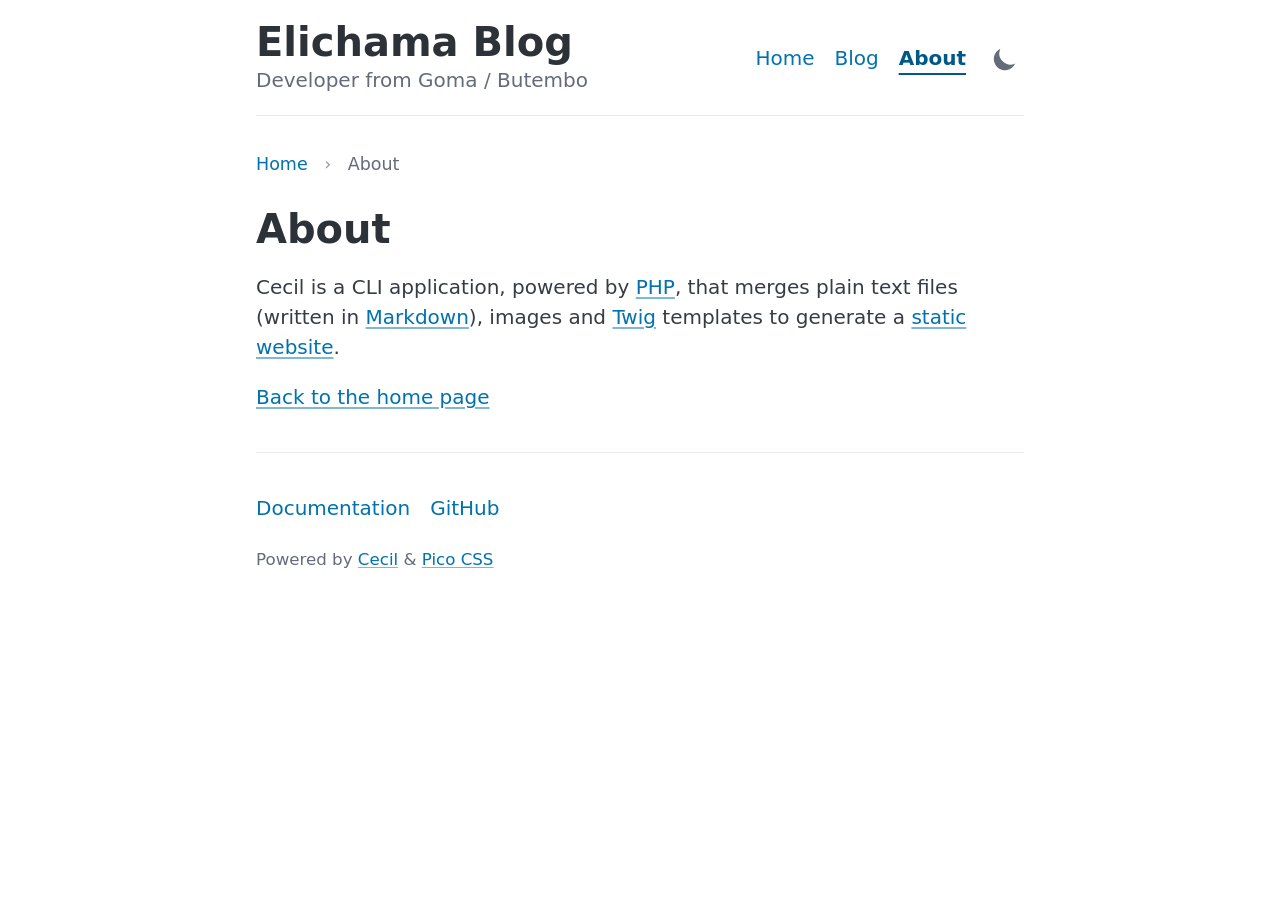
==== about/index.html @ 14f44dbf "deploy: 51344d93830a59a9cec32823c9e88d69711380ba" ====
<!DOCTYPE html>
<html lang="en">
  <head>
    <meta charset="utf-8">
    <meta name="viewport" content="width=device-width, initial-scale=1.0">
    <title>About &middot; Elichama Blog</title>
    <meta name="description" content="About this website and Cecil, the static site generator used to build it.">
    <meta name="author" content="Elichama">
    <meta name="robots" content="index,follow">
    <link rel="icon" sizes="228x228" href="/elichama-blog/thumbnails/228x/favicon.7ff4b89eec6dad139a7d2d6561543285.png" type="image/png">
    <link rel="icon" sizes="192x192" href="/elichama-blog/thumbnails/192x/favicon.7ff4b89eec6dad139a7d2d6561543285.png" type="image/png">
    <link rel="icon" sizes="128x128" href="/elichama-blog/thumbnails/128x/favicon.7ff4b89eec6dad139a7d2d6561543285.png" type="image/png">
    <link rel="icon" sizes="96x96" href="/elichama-blog/thumbnails/96x/favicon.7ff4b89eec6dad139a7d2d6561543285.png" type="image/png">
    <link rel="icon" sizes="76x76" href="/elichama-blog/thumbnails/76x/favicon.7ff4b89eec6dad139a7d2d6561543285.png" type="image/png">
    <link rel="icon" sizes="57x57" href="/elichama-blog/thumbnails/57x/favicon.7ff4b89eec6dad139a7d2d6561543285.png" type="image/png">
    <link rel="icon" sizes="32x32" href="/elichama-blog/thumbnails/32x/favicon.7ff4b89eec6dad139a7d2d6561543285.png" type="image/png">
    <link rel="shortcut icon" sizes="196x196" href="/elichama-blog/thumbnails/196x/favicon.7ff4b89eec6dad139a7d2d6561543285.png" type="image/png">
    <link rel="shortcut icon" sizes="128x128" href="/elichama-blog/thumbnails/128x/favicon.7ff4b89eec6dad139a7d2d6561543285.png" type="image/png">
    <link rel="apple-touch-icon" sizes="180x180" href="/elichama-blog/thumbnails/180x/favicon.7ff4b89eec6dad139a7d2d6561543285.png" type="image/png">
    <link rel="apple-touch-icon" sizes="152x152" href="/elichama-blog/thumbnails/152x/favicon.7ff4b89eec6dad139a7d2d6561543285.png" type="image/png">
    <link rel="apple-touch-icon" sizes="120x120" href="/elichama-blog/thumbnails/120x/favicon.7ff4b89eec6dad139a7d2d6561543285.png" type="image/png">
    <link rel="icon" href="/elichama-blog/favicon.ico">
    <link rel="icon" href="/elichama-blog/favicon.77ee8da3f7c525c2bef9c663e65358a5.ico" type="image/x-icon">
    <link rel="icon" href="/elichama-blog/favicon.77ee8da3f7c525c2bef9c663e65358a5.ico" type="image/vnd.microsoft.icon">
    <link rel="shortcut icon" href="/elichama-blog/favicon.77ee8da3f7c525c2bef9c663e65358a5.ico" type="image/x-icon">
    <link rel="canonical" type="text/html" title="About" href="https://elichama.github.io/elichama-blog/about/">
    <meta property="og:locale" content="en_US">
    <meta property="og:site_name" content="Elichama Blog">
    <meta property="og:title" content="About">
    <meta property="og:description" content="About this website and Cecil, the static site generator used to build it.">
    <meta property="og:url" content="https://elichama.github.io/elichama-blog/about/">
    <meta property="og:author" content="Elichama">
    <meta property="og:type" content="website">
    <meta name="twitter:title" content="About">
    <meta name="twitter:description" content="About this website and Cecil, the static site generator used to build it.">
    <meta name="color-scheme" content="light dark">
    <style>@charset "UTF-8";/*!
      * Pico CSS ✨ v2.1.1 (https://picocss.com)
      * Copyright 2019-2025 - Licensed under MIT
      */
 :root,:host{--pico-font-family-emoji:"Apple Color Emoji", "Segoe UI Emoji", "Segoe UI Symbol", "Noto Color Emoji";--pico-font-family-sans-serif:system-ui, "Segoe UI", Roboto, Oxygen, Ubuntu, Cantarell, Helvetica, Arial, "Helvetica Neue", sans-serif, var(--pico-font-family-emoji);--pico-font-family-monospace:ui-monospace, SFMono-Regular, "SF Mono", Menlo, Consolas, "Liberation Mono", monospace, var(--pico-font-family-emoji);--pico-font-family:var(--pico-font-family-sans-serif);--pico-line-height:1.5;--pico-font-weight:400;--pico-font-size:100%;--pico-text-underline-offset:0.1rem;--pico-border-radius:0.25rem;--pico-border-width:0.0625rem;--pico-outline-width:0.125rem;--pico-transition:0.2s ease-in-out;--pico-spacing:1rem;--pico-typography-spacing-vertical:1rem;--pico-block-spacing-vertical:var(--pico-spacing);--pico-block-spacing-horizontal:var(--pico-spacing);--pico-form-element-spacing-vertical:0.75rem;--pico-form-element-spacing-horizontal:1rem;--pico-group-box-shadow:0 0 0 rgba(0, 0, 0, 0);--pico-group-box-shadow-focus-with-button:0 0 0 var(--pico-outline-width) var(--pico-primary-focus);--pico-group-box-shadow-focus-with-input:0 0 0 0.0625rem var(--pico-form-element-border-color);--pico-modal-overlay-backdrop-filter:blur(0.375rem);--pico-nav-element-spacing-vertical:1rem;--pico-nav-element-spacing-horizontal:0.5rem;--pico-nav-link-spacing-vertical:0.5rem;--pico-nav-link-spacing-horizontal:0.5rem;--pico-nav-breadcrumb-divider:">";--pico-icon-checkbox:url("data:image/svg+xml,%3Csvg xmlns='http://www.w3.org/2000/svg' width='24' height='24' viewBox='0 0 24 24' fill='none' stroke='rgb(255, 255, 255)' stroke-width='4' stroke-linecap='round' stroke-linejoin='round'%3E%3Cpolyline points='20 6 9 17 4 12'%3E%3C/polyline%3E%3C/svg%3E");--pico-icon-minus:url("data:image/svg+xml,%3Csvg xmlns='http://www.w3.org/2000/svg' width='24' height='24' viewBox='0 0 24 24' fill='none' stroke='rgb(255, 255, 255)' stroke-width='4' stroke-linecap='round' stroke-linejoin='round'%3E%3Cline x1='5' y1='12' x2='19' y2='12'%3E%3C/line%3E%3C/svg%3E");--pico-icon-chevron:url("data:image/svg+xml,%3Csvg xmlns='http://www.w3.org/2000/svg' width='24' height='24' viewBox='0 0 24 24' fill='none' stroke='rgb(136, 145, 164)' stroke-width='2' stroke-linecap='round' stroke-linejoin='round'%3E%3Cpolyline points='6 9 12 15 18 9'%3E%3C/polyline%3E%3C/svg%3E");--pico-icon-date:url("data:image/svg+xml,%3Csvg xmlns='http://www.w3.org/2000/svg' width='24' height='24' viewBox='0 0 24 24' fill='none' stroke='rgb(136, 145, 164)' stroke-width='2' stroke-linecap='round' stroke-linejoin='round'%3E%3Crect x='3' y='4' width='18' height='18' rx='2' ry='2'%3E%3C/rect%3E%3Cline x1='16' y1='2' x2='16' y2='6'%3E%3C/line%3E%3Cline x1='8' y1='2' x2='8' y2='6'%3E%3C/line%3E%3Cline x1='3' y1='10' x2='21' y2='10'%3E%3C/line%3E%3C/svg%3E");--pico-icon-time:url("data:image/svg+xml,%3Csvg xmlns='http://www.w3.org/2000/svg' width='24' height='24' viewBox='0 0 24 24' fill='none' stroke='rgb(136, 145, 164)' stroke-width='2' stroke-linecap='round' stroke-linejoin='round'%3E%3Ccircle cx='12' cy='12' r='10'%3E%3C/circle%3E%3Cpolyline points='12 6 12 12 16 14'%3E%3C/polyline%3E%3C/svg%3E");--pico-icon-search:url("data:image/svg+xml,%3Csvg xmlns='http://www.w3.org/2000/svg' width='24' height='24' viewBox='0 0 24 24' fill='none' stroke='rgb(136, 145, 164)' stroke-width='1.5' stroke-linecap='round' stroke-linejoin='round'%3E%3Ccircle cx='11' cy='11' r='8'%3E%3C/circle%3E%3Cline x1='21' y1='21' x2='16.65' y2='16.65'%3E%3C/line%3E%3C/svg%3E");--pico-icon-close:url("data:image/svg+xml,%3Csvg xmlns='http://www.w3.org/2000/svg' width='24' height='24' viewBox='0 0 24 24' fill='none' stroke='rgb(136, 145, 164)' stroke-width='3' stroke-linecap='round' stroke-linejoin='round'%3E%3Cline x1='18' y1='6' x2='6' y2='18'%3E%3C/line%3E%3Cline x1='6' y1='6' x2='18' y2='18'%3E%3C/line%3E%3C/svg%3E");--pico-icon-loading:url("data:image/svg+xml,%3Csvg fill='none' height='24' width='24' viewBox='0 0 24 24' xmlns='http://www.w3.org/2000/svg' %3E%3Cstyle%3E g %7B animation: rotate 2s linear infinite;transform-origin:center center;%7D circle %7B stroke-dasharray:75,100;stroke-dashoffset:-5;animation:dash 1.5s ease-in-out infinite;stroke-linecap:round;%7D @keyframes rotate %7B 0%25 %7B transform:rotate(0deg);%7D 100%25 %7B transform:rotate(360deg);%7D %7D @keyframes dash %7B 0%25 %7B stroke-dasharray:1,100;stroke-dashoffset:0;%7D 50%25 %7B stroke-dasharray:44.5,100;stroke-dashoffset:-17.5;%7D 100%25 %7B stroke-dasharray:44.5,100;stroke-dashoffset:-62;%7D %7D %3C/style%3E%3Cg%3E%3Ccircle cx='12' cy='12' r='10' fill='none' stroke='rgb(136, 145, 164)' stroke-width='4' /%3E%3C/g%3E%3C/svg%3E");
      }
      @media (min-width: 576px) {
        :root,
        :host {
          --pico-font-size: 106.25%;
        }
      }
      @media (min-width: 768px) {
        :root,
        :host {
          --pico-font-size: 112.5%;
        }
      }
      @media (min-width: 1024px) {
        :root,
        :host {
          --pico-font-size: 118.75%;
        }
      }
      @media (min-width: 1280px) {
        :root,
        :host {
          --pico-font-size: 125%;
        }
      }
      @media (min-width: 1536px) {
        :root,
        :host {
          --pico-font-size: 131.25%;
        }
      }

      a {
        --pico-text-decoration: underline;
      }

      small {
        --pico-font-size: 0.875em;
      }

      h1,
      h2,
      h3,
      h4,
      h5,
      h6 {
        --pico-font-weight: 700;
      }

      h1 {
        --pico-font-size: 2rem;
        --pico-line-height: 1.125;
        --pico-typography-spacing-top: 3rem;
      }

      h2 {
        --pico-font-size: 1.75rem;
        --pico-line-height: 1.15;
        --pico-typography-spacing-top: 2.625rem;
      }

      h3 {
        --pico-font-size: 1.5rem;
        --pico-line-height: 1.175;
        --pico-typography-spacing-top: 2.25rem;
      }

      h4 {
        --pico-font-size: 1.25rem;
        --pico-line-height: 1.2;
        --pico-typography-spacing-top: 1.874rem;
      }

      h5 {
        --pico-font-size: 1.125rem;
        --pico-line-height: 1.225;
        --pico-typography-spacing-top: 1.6875rem;
      }

      h6 {
        --pico-font-size: 1rem;
        --pico-line-height: 1.25;
        --pico-typography-spacing-top: 1.5rem;
      }

      thead th,
      thead td,
      tfoot th,
      tfoot td {
        --pico-font-weight: 600;
        --pico-border-width: 0.1875rem;
      }

      pre,
      code,
      kbd,
      samp {
        --pico-font-family: var(--pico-font-family-monospace);
      }

      kbd {
        --pico-font-weight: bolder;
      }

      input:not([type=submit],
      [type=button],
      [type=reset],
      [type=checkbox],
      [type=radio],
      [type=file]),
      :where(select, textarea) {
        --pico-outline-width: 0.0625rem;
      }

      [type=search] {
        --pico-border-radius: 5rem;
      }

      [type=checkbox],
      [type=radio] {
        --pico-border-width: 0.125rem;
      }

      [type=checkbox][role=switch] {
        --pico-border-width: 0.1875rem;
      }

      [role=search] {
        --pico-border-radius: 5rem;
      }

      [role=search] button,
      [role=search] [type=submit],
      [role=search] [type=button],
      [role=search] [role=button],
      [role=group] button,
      [role=group] [type=submit],
      [role=group] [type=button],
      [role=group] [role=button] {
        --pico-form-element-spacing-horizontal: 2rem;
      }

      details summary[role=button]::after {
        filter: brightness(0) invert(1);
      }

      [aria-busy=true]:not(input, select, textarea):is(button, [type=submit], [type=button], [type=reset], [role=button])::before {
        filter: brightness(0) invert(1);
      }

      /**
      * Color schemes
      */
      [data-theme=light],
      :root:not([data-theme=dark]),
      :host(:not([data-theme=dark])) {
        color-scheme: light;
        --pico-background-color: #fff;
        --pico-color: #373c44;
        --pico-text-selection-color: rgba(2, 154, 232, 0.25);
        --pico-muted-color: #646b79;
        --pico-muted-border-color: rgb(231, 234, 239.5);
        --pico-primary: #0172ad;
        --pico-primary-background: #0172ad;
        --pico-primary-border: var(--pico-primary-background);
        --pico-primary-underline: rgba(1, 114, 173, 0.5);
        --pico-primary-hover: #015887;
        --pico-primary-hover-background: #02659a;
        --pico-primary-hover-border: var(--pico-primary-hover-background);
        --pico-primary-hover-underline: var(--pico-primary-hover);
        --pico-primary-focus: rgba(2, 154, 232, 0.5);
        --pico-primary-inverse: #fff;
        --pico-secondary: #5d6b89;
        --pico-secondary-background: #525f7a;
        --pico-secondary-border: var(--pico-secondary-background);
        --pico-secondary-underline: rgba(93, 107, 137, 0.5);
        --pico-secondary-hover: #48536b;
        --pico-secondary-hover-background: #48536b;
        --pico-secondary-hover-border: var(--pico-secondary-hover-background);
        --pico-secondary-hover-underline: var(--pico-secondary-hover);
        --pico-secondary-focus: rgba(93, 107, 137, 0.25);
        --pico-secondary-inverse: #fff;
        --pico-contrast: #181c25;
        --pico-contrast-background: #181c25;
        --pico-contrast-border: var(--pico-contrast-background);
        --pico-contrast-underline: rgba(24, 28, 37, 0.5);
        --pico-contrast-hover: #000;
        --pico-contrast-hover-background: #000;
        --pico-contrast-hover-border: var(--pico-contrast-hover-background);
        --pico-contrast-hover-underline: var(--pico-secondary-hover);
        --pico-contrast-focus: rgba(93, 107, 137, 0.25);
        --pico-contrast-inverse: #fff;
        --pico-box-shadow: 0.0145rem 0.029rem 0.174rem rgba(129, 145, 181, 0.01698), 0.0335rem 0.067rem 0.402rem rgba(129, 145, 181, 0.024), 0.0625rem 0.125rem 0.75rem rgba(129, 145, 181, 0.03), 0.1125rem 0.225rem 1.35rem rgba(129, 145, 181, 0.036), 0.2085rem 0.417rem 2.502rem rgba(129, 145, 181, 0.04302), 0.5rem 1rem 6rem rgba(129, 145, 181, 0.06), 0 0 0 0.0625rem rgba(129, 145, 181, 0.015);
        --pico-h1-color: #2d3138;
        --pico-h2-color: #373c44;
        --pico-h3-color: #424751;
        --pico-h4-color: #4d535e;
        --pico-h5-color: #5c6370;
        --pico-h6-color: #646b79;
        --pico-mark-background-color: rgb(252.5, 230.5, 191.5);
        --pico-mark-color: #0f1114;
        --pico-ins-color: rgb(28.5, 105.5, 84);
        --pico-del-color: rgb(136, 56.5, 53);
        --pico-blockquote-border-color: var(--pico-muted-border-color);
        --pico-blockquote-footer-color: var(--pico-muted-color);
        --pico-button-box-shadow: 0 0 0 rgba(0, 0, 0, 0);
        --pico-button-hover-box-shadow: 0 0 0 rgba(0, 0, 0, 0);
        --pico-table-border-color: var(--pico-muted-border-color);
        --pico-table-row-stripped-background-color: rgba(111, 120, 135, 0.0375);
        --pico-code-background-color: rgb(243, 244.5, 246.75);
        --pico-code-color: #646b79;
        --pico-code-kbd-background-color: var(--pico-color);
        --pico-code-kbd-color: var(--pico-background-color);
        --pico-form-element-background-color: rgb(251, 251.5, 252.25);
        --pico-form-element-selected-background-color: #dfe3eb;
        --pico-form-element-border-color: #cfd5e2;
        --pico-form-element-color: #23262c;
        --pico-form-element-placeholder-color: var(--pico-muted-color);
        --pico-form-element-active-background-color: #fff;
        --pico-form-element-active-border-color: var(--pico-primary-border);
        --pico-form-element-focus-color: var(--pico-primary-border);
        --pico-form-element-disabled-opacity: 0.5;
        --pico-form-element-invalid-border-color: rgb(183.5, 105.5, 106.5);
        --pico-form-element-invalid-active-border-color: rgb(200.25, 79.25, 72.25);
        --pico-form-element-invalid-focus-color: var(--pico-form-element-invalid-active-border-color);
        --pico-form-element-valid-border-color: rgb(76, 154.5, 137.5);
        --pico-form-element-valid-active-border-color: rgb(39, 152.75, 118.75);
        --pico-form-element-valid-focus-color: var(--pico-form-element-valid-active-border-color);
        --pico-switch-background-color: #bfc7d9;
        --pico-switch-checked-background-color: var(--pico-primary-background);
        --pico-switch-color: #fff;
        --pico-switch-thumb-box-shadow: 0 0 0 rgba(0, 0, 0, 0);
        --pico-range-border-color: #dfe3eb;
        --pico-range-active-border-color: #bfc7d9;
        --pico-range-thumb-border-color: var(--pico-background-color);
        --pico-range-thumb-color: var(--pico-secondary-background);
        --pico-range-thumb-active-color: var(--pico-primary-background);
        --pico-accordion-border-color: var(--pico-muted-border-color);
        --pico-accordion-active-summary-color: var(--pico-primary-hover);
        --pico-accordion-close-summary-color: var(--pico-color);
        --pico-accordion-open-summary-color: var(--pico-muted-color);
        --pico-card-background-color: var(--pico-background-color);
        --pico-card-border-color: var(--pico-muted-border-color);
        --pico-card-box-shadow: var(--pico-box-shadow);
        --pico-card-sectioning-background-color: rgb(251, 251.5, 252.25);
        --pico-loading-spinner-opacity: 0.5;
        --pico-modal-overlay-background-color: rgba(232, 234, 237, 0.75);
        --pico-progress-background-color: #dfe3eb;
        --pico-progress-color: var(--pico-primary-background);
        --pico-tooltip-background-color: var(--pico-contrast-background);
        --pico-tooltip-color: var(--pico-contrast-inverse);
        --pico-icon-valid: url("data:image/svg+xml,%3Csvg xmlns='http://www.w3.org/2000/svg' width='24' height='24' viewBox='0 0 24 24' fill='none' stroke='rgb(76, 154.5, 137.5)' stroke-width='2' stroke-linecap='round' stroke-linejoin='round'%3E%3Cpolyline points='20 6 9 17 4 12'%3E%3C/polyline%3E%3C/svg%3E");
        --pico-icon-invalid: url("data:image/svg+xml,%3Csvg xmlns='http://www.w3.org/2000/svg' width='24' height='24' viewBox='0 0 24 24' fill='none' stroke='rgb(200.25, 79.25, 72.25)' stroke-width='2' stroke-linecap='round' stroke-linejoin='round'%3E%3Ccircle cx='12' cy='12' r='10'%3E%3C/circle%3E%3Cline x1='12' y1='8' x2='12' y2='12'%3E%3C/line%3E%3Cline x1='12' y1='16' x2='12.01' y2='16'%3E%3C/line%3E%3C/svg%3E");
      }
      [data-theme=light] input:is([type=submit],
      [type=button],
      [type=reset],
      [type=checkbox],
      [type=radio],
      [type=file]),
      :root:not([data-theme=dark]) input:is([type=submit],
      [type=button],
      [type=reset],
      [type=checkbox],
      [type=radio],
      [type=file]),
      :host(:not([data-theme=dark])) input:is([type=submit],
      [type=button],
      [type=reset],
      [type=checkbox],
      [type=radio],
      [type=file]) {
        --pico-form-element-focus-color: var(--pico-primary-focus);
      }

      @media only screen and (prefers-color-scheme: dark) {
        :root:not([data-theme]),
        :host(:not([data-theme])) {
          color-scheme: dark;
          --pico-background-color: rgb(19, 22.5, 30.5);
          --pico-color: #c2c7d0;
          --pico-text-selection-color: rgba(1, 170, 255, 0.1875);
          --pico-muted-color: #7b8495;
          --pico-muted-border-color: #202632;
          --pico-primary: #01aaff;
          --pico-primary-background: #0172ad;
          --pico-primary-border: var(--pico-primary-background);
          --pico-primary-underline: rgba(1, 170, 255, 0.5);
          --pico-primary-hover: #79c0ff;
          --pico-primary-hover-background: #017fc0;
          --pico-primary-hover-border: var(--pico-primary-hover-background);
          --pico-primary-hover-underline: var(--pico-primary-hover);
          --pico-primary-focus: rgba(1, 170, 255, 0.375);
          --pico-primary-inverse: #fff;
          --pico-secondary: #969eaf;
          --pico-secondary-background: #525f7a;
          --pico-secondary-border: var(--pico-secondary-background);
          --pico-secondary-underline: rgba(150, 158, 175, 0.5);
          --pico-secondary-hover: #b3b9c5;
          --pico-secondary-hover-background: #5d6b89;
          --pico-secondary-hover-border: var(--pico-secondary-hover-background);
          --pico-secondary-hover-underline: var(--pico-secondary-hover);
          --pico-secondary-focus: rgba(144, 158, 190, 0.25);
          --pico-secondary-inverse: #fff;
          --pico-contrast: #dfe3eb;
          --pico-contrast-background: #eff1f4;
          --pico-contrast-border: var(--pico-contrast-background);
          --pico-contrast-underline: rgba(223, 227, 235, 0.5);
          --pico-contrast-hover: #fff;
          --pico-contrast-hover-background: #fff;
          --pico-contrast-hover-border: var(--pico-contrast-hover-background);
          --pico-contrast-hover-underline: var(--pico-contrast-hover);
          --pico-contrast-focus: rgba(207, 213, 226, 0.25);
          --pico-contrast-inverse: #000;
          --pico-box-shadow: 0.0145rem 0.029rem 0.174rem rgba(7, 8.5, 12, 0.01698), 0.0335rem 0.067rem 0.402rem rgba(7, 8.5, 12, 0.024), 0.0625rem 0.125rem 0.75rem rgba(7, 8.5, 12, 0.03), 0.1125rem 0.225rem 1.35rem rgba(7, 8.5, 12, 0.036), 0.2085rem 0.417rem 2.502rem rgba(7, 8.5, 12, 0.04302), 0.5rem 1rem 6rem rgba(7, 8.5, 12, 0.06), 0 0 0 0.0625rem rgba(7, 8.5, 12, 0.015);
          --pico-h1-color: #f0f1f3;
          --pico-h2-color: #e0e3e7;
          --pico-h3-color: #c2c7d0;
          --pico-h4-color: #b3b9c5;
          --pico-h5-color: #a4acba;
          --pico-h6-color: #8891a4;
          --pico-mark-background-color: #014063;
          --pico-mark-color: #fff;
          --pico-ins-color: #62af9a;
          --pico-del-color: rgb(205.5, 126, 123);
          --pico-blockquote-border-color: var(--pico-muted-border-color);
          --pico-blockquote-footer-color: var(--pico-muted-color);
          --pico-button-box-shadow: 0 0 0 rgba(0, 0, 0, 0);
          --pico-button-hover-box-shadow: 0 0 0 rgba(0, 0, 0, 0);
          --pico-table-border-color: var(--pico-muted-border-color);
          --pico-table-row-stripped-background-color: rgba(111, 120, 135, 0.0375);
          --pico-code-background-color: rgb(26, 30.5, 40.25);
          --pico-code-color: #8891a4;
          --pico-code-kbd-background-color: var(--pico-color);
          --pico-code-kbd-color: var(--pico-background-color);
          --pico-form-element-background-color: rgb(28, 33, 43.5);
          --pico-form-element-selected-background-color: #2a3140;
          --pico-form-element-border-color: #2a3140;
          --pico-form-element-color: #e0e3e7;
          --pico-form-element-placeholder-color: #8891a4;
          --pico-form-element-active-background-color: rgb(26, 30.5, 40.25);
          --pico-form-element-active-border-color: var(--pico-primary-border);
          --pico-form-element-focus-color: var(--pico-primary-border);
          --pico-form-element-disabled-opacity: 0.5;
          --pico-form-element-invalid-border-color: rgb(149.5, 74, 80);
          --pico-form-element-invalid-active-border-color: rgb(183.25, 63.5, 59);
          --pico-form-element-invalid-focus-color: var(--pico-form-element-invalid-active-border-color);
          --pico-form-element-valid-border-color: #2a7b6f;
          --pico-form-element-valid-active-border-color: rgb(22, 137, 105.5);
          --pico-form-element-valid-focus-color: var(--pico-form-element-valid-active-border-color);
          --pico-switch-background-color: #333c4e;
          --pico-switch-checked-background-color: var(--pico-primary-background);
          --pico-switch-color: #fff;
          --pico-switch-thumb-box-shadow: 0 0 0 rgba(0, 0, 0, 0);
          --pico-range-border-color: #202632;
          --pico-range-active-border-color: #2a3140;
          --pico-range-thumb-border-color: var(--pico-background-color);
          --pico-range-thumb-color: var(--pico-secondary-background);
          --pico-range-thumb-active-color: var(--pico-primary-background);
          --pico-accordion-border-color: var(--pico-muted-border-color);
          --pico-accordion-active-summary-color: var(--pico-primary-hover);
          --pico-accordion-close-summary-color: var(--pico-color);
          --pico-accordion-open-summary-color: var(--pico-muted-color);
          --pico-card-background-color: #181c25;
          --pico-card-border-color: var(--pico-card-background-color);
          --pico-card-box-shadow: var(--pico-box-shadow);
          --pico-card-sectioning-background-color: rgb(26, 30.5, 40.25);
          --pico-loading-spinner-opacity: 0.5;
          --pico-modal-overlay-background-color: rgba(7.5, 8.5, 10, 0.75);
          --pico-progress-background-color: #202632;
          --pico-progress-color: var(--pico-primary-background);
          --pico-tooltip-background-color: var(--pico-contrast-background);
          --pico-tooltip-color: var(--pico-contrast-inverse);
          --pico-icon-valid: url("data:image/svg+xml,%3Csvg xmlns='http://www.w3.org/2000/svg' width='24' height='24' viewBox='0 0 24 24' fill='none' stroke='rgb(42, 123, 111)' stroke-width='2' stroke-linecap='round' stroke-linejoin='round'%3E%3Cpolyline points='20 6 9 17 4 12'%3E%3C/polyline%3E%3C/svg%3E");
          --pico-icon-invalid: url("data:image/svg+xml,%3Csvg xmlns='http://www.w3.org/2000/svg' width='24' height='24' viewBox='0 0 24 24' fill='none' stroke='rgb(149.5, 74, 80)' stroke-width='2' stroke-linecap='round' stroke-linejoin='round'%3E%3Ccircle cx='12' cy='12' r='10'%3E%3C/circle%3E%3Cline x1='12' y1='8' x2='12' y2='12'%3E%3C/line%3E%3Cline x1='12' y1='16' x2='12.01' y2='16'%3E%3C/line%3E%3C/svg%3E");
        }
        :root:not([data-theme]) input:is([type=submit],
        [type=button],
        [type=reset],
        [type=checkbox],
        [type=radio],
        [type=file]),
        :host(:not([data-theme])) input:is([type=submit],
        [type=button],
        [type=reset],
        [type=checkbox],
        [type=radio],
        [type=file]) {
          --pico-form-element-focus-color: var(--pico-primary-focus);
        }
      }
      [data-theme=dark] {
        color-scheme: dark;
        --pico-background-color: rgb(19, 22.5, 30.5);
        --pico-color: #c2c7d0;
        --pico-text-selection-color: rgba(1, 170, 255, 0.1875);
        --pico-muted-color: #7b8495;
        --pico-muted-border-color: #202632;
        --pico-primary: #01aaff;
        --pico-primary-background: #0172ad;
        --pico-primary-border: var(--pico-primary-background);
        --pico-primary-underline: rgba(1, 170, 255, 0.5);
        --pico-primary-hover: #79c0ff;
        --pico-primary-hover-background: #017fc0;
        --pico-primary-hover-border: var(--pico-primary-hover-background);
        --pico-primary-hover-underline: var(--pico-primary-hover);
        --pico-primary-focus: rgba(1, 170, 255, 0.375);
        --pico-primary-inverse: #fff;
        --pico-secondary: #969eaf;
        --pico-secondary-background: #525f7a;
        --pico-secondary-border: var(--pico-secondary-background);
        --pico-secondary-underline: rgba(150, 158, 175, 0.5);
        --pico-secondary-hover: #b3b9c5;
        --pico-secondary-hover-background: #5d6b89;
        --pico-secondary-hover-border: var(--pico-secondary-hover-background);
        --pico-secondary-hover-underline: var(--pico-secondary-hover);
        --pico-secondary-focus: rgba(144, 158, 190, 0.25);
        --pico-secondary-inverse: #fff;
        --pico-contrast: #dfe3eb;
        --pico-contrast-background: #eff1f4;
        --pico-contrast-border: var(--pico-contrast-background);
        --pico-contrast-underline: rgba(223, 227, 235, 0.5);
        --pico-contrast-hover: #fff;
        --pico-contrast-hover-background: #fff;
        --pico-contrast-hover-border: var(--pico-contrast-hover-background);
        --pico-contrast-hover-underline: var(--pico-contrast-hover);
        --pico-contrast-focus: rgba(207, 213, 226, 0.25);
        --pico-contrast-inverse: #000;
        --pico-box-shadow: 0.0145rem 0.029rem 0.174rem rgba(7, 8.5, 12, 0.01698), 0.0335rem 0.067rem 0.402rem rgba(7, 8.5, 12, 0.024), 0.0625rem 0.125rem 0.75rem rgba(7, 8.5, 12, 0.03), 0.1125rem 0.225rem 1.35rem rgba(7, 8.5, 12, 0.036), 0.2085rem 0.417rem 2.502rem rgba(7, 8.5, 12, 0.04302), 0.5rem 1rem 6rem rgba(7, 8.5, 12, 0.06), 0 0 0 0.0625rem rgba(7, 8.5, 12, 0.015);
        --pico-h1-color: #f0f1f3;
        --pico-h2-color: #e0e3e7;
        --pico-h3-color: #c2c7d0;
        --pico-h4-color: #b3b9c5;
        --pico-h5-color: #a4acba;
        --pico-h6-color: #8891a4;
        --pico-mark-background-color: #014063;
        --pico-mark-color: #fff;
        --pico-ins-color: #62af9a;
        --pico-del-color: rgb(205.5, 126, 123);
        --pico-blockquote-border-color: var(--pico-muted-border-color);
        --pico-blockquote-footer-color: var(--pico-muted-color);
        --pico-button-box-shadow: 0 0 0 rgba(0, 0, 0, 0);
        --pico-button-hover-box-shadow: 0 0 0 rgba(0, 0, 0, 0);
        --pico-table-border-color: var(--pico-muted-border-color);
        --pico-table-row-stripped-background-color: rgba(111, 120, 135, 0.0375);
        --pico-code-background-color: rgb(26, 30.5, 40.25);
        --pico-code-color: #8891a4;
        --pico-code-kbd-background-color: var(--pico-color);
        --pico-code-kbd-color: var(--pico-background-color);
        --pico-form-element-background-color: rgb(28, 33, 43.5);
        --pico-form-element-selected-background-color: #2a3140;
        --pico-form-element-border-color: #2a3140;
        --pico-form-element-color: #e0e3e7;
        --pico-form-element-placeholder-color: #8891a4;
        --pico-form-element-active-background-color: rgb(26, 30.5, 40.25);
        --pico-form-element-active-border-color: var(--pico-primary-border);
        --pico-form-element-focus-color: var(--pico-primary-border);
        --pico-form-element-disabled-opacity: 0.5;
        --pico-form-element-invalid-border-color: rgb(149.5, 74, 80);
        --pico-form-element-invalid-active-border-color: rgb(183.25, 63.5, 59);
        --pico-form-element-invalid-focus-color: var(--pico-form-element-invalid-active-border-color);
        --pico-form-element-valid-border-color: #2a7b6f;
        --pico-form-element-valid-active-border-color: rgb(22, 137, 105.5);
        --pico-form-element-valid-focus-color: var(--pico-form-element-valid-active-border-color);
        --pico-switch-background-color: #333c4e;
        --pico-switch-checked-background-color: var(--pico-primary-background);
        --pico-switch-color: #fff;
        --pico-switch-thumb-box-shadow: 0 0 0 rgba(0, 0, 0, 0);
        --pico-range-border-color: #202632;
        --pico-range-active-border-color: #2a3140;
        --pico-range-thumb-border-color: var(--pico-background-color);
        --pico-range-thumb-color: var(--pico-secondary-background);
        --pico-range-thumb-active-color: var(--pico-primary-background);
        --pico-accordion-border-color: var(--pico-muted-border-color);
        --pico-accordion-active-summary-color: var(--pico-primary-hover);
        --pico-accordion-close-summary-color: var(--pico-color);
        --pico-accordion-open-summary-color: var(--pico-muted-color);
        --pico-card-background-color: #181c25;
        --pico-card-border-color: var(--pico-card-background-color);
        --pico-card-box-shadow: var(--pico-box-shadow);
        --pico-card-sectioning-background-color: rgb(26, 30.5, 40.25);
        --pico-loading-spinner-opacity: 0.5;
        --pico-modal-overlay-background-color: rgba(7.5, 8.5, 10, 0.75);
        --pico-progress-background-color: #202632;
        --pico-progress-color: var(--pico-primary-background);
        --pico-tooltip-background-color: var(--pico-contrast-background);
        --pico-tooltip-color: var(--pico-contrast-inverse);
        --pico-icon-valid: url("data:image/svg+xml,%3Csvg xmlns='http://www.w3.org/2000/svg' width='24' height='24' viewBox='0 0 24 24' fill='none' stroke='rgb(42, 123, 111)' stroke-width='2' stroke-linecap='round' stroke-linejoin='round'%3E%3Cpolyline points='20 6 9 17 4 12'%3E%3C/polyline%3E%3C/svg%3E");
        --pico-icon-invalid: url("data:image/svg+xml,%3Csvg xmlns='http://www.w3.org/2000/svg' width='24' height='24' viewBox='0 0 24 24' fill='none' stroke='rgb(149.5, 74, 80)' stroke-width='2' stroke-linecap='round' stroke-linejoin='round'%3E%3Ccircle cx='12' cy='12' r='10'%3E%3C/circle%3E%3Cline x1='12' y1='8' x2='12' y2='12'%3E%3C/line%3E%3Cline x1='12' y1='16' x2='12.01' y2='16'%3E%3C/line%3E%3C/svg%3E");
      }
      [data-theme=dark] input:is([type=submit],
      [type=button],
      [type=reset],
      [type=checkbox],
      [type=radio],
      [type=file]) {
        --pico-form-element-focus-color: var(--pico-primary-focus);
      }

      progress,
      [type=checkbox],
      [type=radio],
      [type=range] {
        accent-color: var(--pico-primary);
      }

      /**
      * Document
      * Content-box & Responsive typography
      */
      *,
      *::before,
      *::after {
        box-sizing: border-box;
        background-repeat: no-repeat;
      }

      ::before,
      ::after {
        text-decoration: inherit;
        vertical-align: inherit;
      }

      :where(:root),
      :where(:host) {
        -webkit-tap-highlight-color: transparent;
        -webkit-text-size-adjust: 100%;
        -moz-text-size-adjust: 100%;
        text-size-adjust: 100%;
        background-color: var(--pico-background-color);
        color: var(--pico-color);
        font-weight: var(--pico-font-weight);
        font-size: var(--pico-font-size);
        line-height: var(--pico-line-height);
        font-family: var(--pico-font-family);
        text-underline-offset: var(--pico-text-underline-offset);
        text-rendering: optimizeLegibility;
        overflow-wrap: break-word;
        -moz-tab-size: 4;
        -o-tab-size: 4;
        tab-size: 4;
      }

      /**
      * Landmarks
      */
      body {
        width: 100%;
        margin: 0;
      }

      main {
        display: block;
      }

      body > header,
      body > main,
      body > footer {
        width: 100%;
        margin-right: auto;
        margin-left: auto;
        padding: var(--pico-block-spacing-vertical) var(--pico-block-spacing-horizontal);
      }
      @media (min-width: 576px) {
        body > header,
        body > main,
        body > footer {
          max-width: 510px;
          padding-right: 0;
          padding-left: 0;
        }
      }
      @media (min-width: 768px) {
        body > header,
        body > main,
        body > footer {
          max-width: 700px;
        }
      }
      @media (min-width: 1024px) {
        body > header,
        body > main,
        body > footer {
          max-width: 950px;
        }
      }
      @media (min-width: 1280px) {
        body > header,
        body > main,
        body > footer {
          max-width: 1200px;
        }
      }
      @media (min-width: 1536px) {
        body > header,
        body > main,
        body > footer {
          max-width: 1450px;
        }
      }

      /**
      * Section
      */
      section {
        margin-bottom: var(--pico-block-spacing-vertical);
      }

      /**
      * Typography
      */
      b,
      strong {
        font-weight: bolder;
      }

      sub,
      sup {
        position: relative;
        font-size: 0.75em;
        line-height: 0;
        vertical-align: baseline;
      }

      sub {
        bottom: -0.25em;
      }

      sup {
        top: -0.5em;
      }

      address,
      blockquote,
      dl,
      ol,
      p,
      pre,
      table,
      ul {
        margin-top: 0;
        margin-bottom: var(--pico-typography-spacing-vertical);
        color: var(--pico-color);
        font-style: normal;
        font-weight: var(--pico-font-weight);
      }

      h1,
      h2,
      h3,
      h4,
      h5,
      h6 {
        margin-top: 0;
        margin-bottom: var(--pico-typography-spacing-vertical);
        color: var(--pico-color);
        font-weight: var(--pico-font-weight);
        font-size: var(--pico-font-size);
        line-height: var(--pico-line-height);
        font-family: var(--pico-font-family);
      }

      h1 {
        --pico-color: var(--pico-h1-color);
      }

      h2 {
        --pico-color: var(--pico-h2-color);
      }

      h3 {
        --pico-color: var(--pico-h3-color);
      }

      h4 {
        --pico-color: var(--pico-h4-color);
      }

      h5 {
        --pico-color: var(--pico-h5-color);
      }

      h6 {
        --pico-color: var(--pico-h6-color);
      }

      :where(article, address, blockquote, dl, figure, form, ol, p, pre, table, ul) ~ :is(h1, h2, h3, h4, h5, h6) {
        margin-top: var(--pico-typography-spacing-top);
      }

      p {
        margin-bottom: var(--pico-typography-spacing-vertical);
      }

      hgroup {
        margin-bottom: var(--pico-typography-spacing-vertical);
      }
      hgroup > * {
        margin-top: 0;
        margin-bottom: 0;
      }
      hgroup > *:not(:first-child):last-child {
        --pico-color: var(--pico-muted-color);
        --pico-font-weight: unset;
        font-size: 1rem;
      }

      :where(ol, ul) li {
        margin-bottom: calc(var(--pico-typography-spacing-vertical) * 0.25);
      }

      :where(dl, ol, ul) :where(dl, ol, ul) {
        margin: 0;
        margin-top: calc(var(--pico-typography-spacing-vertical) * 0.25);
      }

      ul li {
        list-style: square;
      }

      mark {
        padding: 0.125rem 0.25rem;
        background-color: var(--pico-mark-background-color);
        color: var(--pico-mark-color);
        vertical-align: baseline;
      }

      blockquote {
        display: block;
        margin: var(--pico-typography-spacing-vertical) 0;
        padding: var(--pico-spacing);
        border-right: none;
        border-left: 0.25rem solid var(--pico-blockquote-border-color);
        border-inline-start: 0.25rem solid var(--pico-blockquote-border-color);
        border-inline-end: none;
      }
      blockquote footer {
        margin-top: calc(var(--pico-typography-spacing-vertical) * 0.5);
        color: var(--pico-blockquote-footer-color);
      }

      abbr[title] {
        border-bottom: 1px dotted;
        text-decoration: none;
        cursor: help;
      }

      ins {
        color: var(--pico-ins-color);
        text-decoration: none;
      }

      del {
        color: var(--pico-del-color);
      }

      ::-moz-selection {
        background-color: var(--pico-text-selection-color);
      }

      ::selection {
        background-color: var(--pico-text-selection-color);
      }

      /**
      * Link
      */
      :where(a:not([role=button])),
      [role=link] {
        --pico-color: var(--pico-primary);
        --pico-background-color: transparent;
        --pico-underline: var(--pico-primary-underline);
        outline: none;
        background-color: var(--pico-background-color);
        color: var(--pico-color);
        -webkit-text-decoration: var(--pico-text-decoration);
        text-decoration: var(--pico-text-decoration);
        text-decoration-color: var(--pico-underline);
        text-underline-offset: 0.125em;
        transition: background-color var(--pico-transition), color var(--pico-transition), box-shadow var(--pico-transition), -webkit-text-decoration var(--pico-transition);
        transition: background-color var(--pico-transition), color var(--pico-transition), text-decoration var(--pico-transition), box-shadow var(--pico-transition);
        transition: background-color var(--pico-transition), color var(--pico-transition), text-decoration var(--pico-transition), box-shadow var(--pico-transition), -webkit-text-decoration var(--pico-transition);
      }
      :where(a:not([role=button])):is([aria-current]:not([aria-current=false]), :hover, :active, :focus),
      [role=link]:is([aria-current]:not([aria-current=false]), :hover, :active, :focus) {
        --pico-color: var(--pico-primary-hover);
        --pico-underline: var(--pico-primary-hover-underline);
        --pico-text-decoration: underline;
      }
      :where(a:not([role=button])):focus-visible,
      [role=link]:focus-visible {
        box-shadow: 0 0 0 var(--pico-outline-width) var(--pico-primary-focus);
      }

      a[role=button] {
        display: inline-block;
      }

      /**
      * Button
      */
      button {
        margin: 0;
        overflow: visible;
        font-family: inherit;
        text-transform: none;
      }

      button,
      [type=submit],
      [type=reset],
      [type=button] {
        -webkit-appearance: button;
      }

      button,
      [type=submit],
      [type=reset],
      [type=button],
      [type=file]::file-selector-button,
      [role=button] {
        --pico-background-color: var(--pico-primary-background);
        --pico-border-color: var(--pico-primary-border);
        --pico-color: var(--pico-primary-inverse);
        --pico-box-shadow: var(--pico-button-box-shadow, 0 0 0 rgba(0, 0, 0, 0));
        padding: var(--pico-form-element-spacing-vertical) var(--pico-form-element-spacing-horizontal);
        border: var(--pico-border-width) solid var(--pico-border-color);
        border-radius: var(--pico-border-radius);
        outline: none;
        background-color: var(--pico-background-color);
        box-shadow: var(--pico-box-shadow);
        color: var(--pico-color);
        font-weight: var(--pico-font-weight);
        font-size: 1rem;
        line-height: var(--pico-line-height);
        text-align: center;
        text-decoration: none;
        cursor: pointer;
        -webkit-user-select: none;
        -moz-user-select: none;
        user-select: none;
        transition: background-color var(--pico-transition), border-color var(--pico-transition), color var(--pico-transition), box-shadow var(--pico-transition);
      }
      button:is([aria-current]:not([aria-current=false])), button:is(:hover, :active, :focus),
      [type=submit]:is([aria-current]:not([aria-current=false])),
      [type=submit]:is(:hover, :active, :focus),
      [type=reset]:is([aria-current]:not([aria-current=false])),
      [type=reset]:is(:hover, :active, :focus),
      [type=button]:is([aria-current]:not([aria-current=false])),
      [type=button]:is(:hover, :active, :focus),
      [type=file]::file-selector-button:is([aria-current]:not([aria-current=false])),
      [type=file]::file-selector-button:is(:hover, :active, :focus),
      [role=button]:is([aria-current]:not([aria-current=false])),
      [role=button]:is(:hover, :active, :focus) {
        --pico-background-color: var(--pico-primary-hover-background);
        --pico-border-color: var(--pico-primary-hover-border);
        --pico-box-shadow: var(--pico-button-hover-box-shadow, 0 0 0 rgba(0, 0, 0, 0));
        --pico-color: var(--pico-primary-inverse);
      }
      button:focus, button:is([aria-current]:not([aria-current=false])):focus,
      [type=submit]:focus,
      [type=submit]:is([aria-current]:not([aria-current=false])):focus,
      [type=reset]:focus,
      [type=reset]:is([aria-current]:not([aria-current=false])):focus,
      [type=button]:focus,
      [type=button]:is([aria-current]:not([aria-current=false])):focus,
      [type=file]::file-selector-button:focus,
      [type=file]::file-selector-button:is([aria-current]:not([aria-current=false])):focus,
      [role=button]:focus,
      [role=button]:is([aria-current]:not([aria-current=false])):focus {
        --pico-box-shadow: var(--pico-button-hover-box-shadow, 0 0 0 rgba(0, 0, 0, 0)), 0 0 0 var(--pico-outline-width) var(--pico-primary-focus);
      }

      [type=submit],
      [type=reset],
      [type=button] {
        margin-bottom: var(--pico-spacing);
      }

      [type=reset],
      [type=file]::file-selector-button {
        --pico-background-color: var(--pico-secondary-background);
        --pico-border-color: var(--pico-secondary-border);
        --pico-color: var(--pico-secondary-inverse);
        cursor: pointer;
      }
      [type=reset]:is([aria-current]:not([aria-current=false]), :hover, :active, :focus),
      [type=file]::file-selector-button:is([aria-current]:not([aria-current=false]), :hover, :active, :focus) {
        --pico-background-color: var(--pico-secondary-hover-background);
        --pico-border-color: var(--pico-secondary-hover-border);
        --pico-color: var(--pico-secondary-inverse);
      }
      [type=reset]:focus,
      [type=file]::file-selector-button:focus {
        --pico-box-shadow: var(--pico-button-hover-box-shadow, 0 0 0 rgba(0, 0, 0, 0)), 0 0 0 var(--pico-outline-width) var(--pico-secondary-focus);
      }

      :where(button, [type=submit], [type=reset], [type=button], [role=button])[disabled],
      :where(fieldset[disabled]) :is(button, [type=submit], [type=button], [type=reset], [role=button]) {
        opacity: 0.5;
        pointer-events: none;
      }

      /**
      * Table
      */
      :where(table) {
        width: 100%;
        border-collapse: collapse;
        border-spacing: 0;
        text-indent: 0;
      }

      th,
      td {
        padding: calc(var(--pico-spacing) / 2) var(--pico-spacing);
        border-bottom: var(--pico-border-width) solid var(--pico-table-border-color);
        background-color: var(--pico-background-color);
        color: var(--pico-color);
        font-weight: var(--pico-font-weight);
        text-align: left;
        text-align: start;
      }

      tfoot th,
      tfoot td {
        border-top: var(--pico-border-width) solid var(--pico-table-border-color);
        border-bottom: 0;
      }

      table.striped tbody tr:nth-child(odd) th,
      table.striped tbody tr:nth-child(odd) td {
        background-color: var(--pico-table-row-stripped-background-color);
      }

      /**
      * Embedded content
      */
      :where(audio, canvas, iframe, img, svg, video) {
        vertical-align: middle;
      }

      audio,
      video {
        display: inline-block;
      }

      audio:not([controls]) {
        display: none;
        height: 0;
      }

      :where(iframe) {
        border-style: none;
      }

      img {
        max-width: 100%;
        height: auto;
        border-style: none;
      }

      :where(svg:not([fill])) {
        fill: currentColor;
      }

      svg:not(:root),
      svg:not(:host) {
        overflow: hidden;
      }

      /**
      * Code
      */
      pre,
      code,
      kbd,
      samp {
        font-size: 0.875em;
        font-family: var(--pico-font-family);
      }

      pre code,
      pre samp {
        font-size: inherit;
        font-family: inherit;
      }

      pre {
        -ms-overflow-style: scrollbar;
        overflow: auto;
      }

      pre,
      code,
      kbd,
      samp {
        border-radius: var(--pico-border-radius);
        background: var(--pico-code-background-color);
        color: var(--pico-code-color);
        font-weight: var(--pico-font-weight);
        line-height: initial;
      }

      code,
      kbd,
      samp {
        display: inline-block;
        padding: 0.375rem;
      }

      pre {
        display: block;
        margin-bottom: var(--pico-spacing);
        overflow-x: auto;
      }
      pre > code,
      pre > samp {
        display: block;
        padding: var(--pico-spacing);
        background: none;
        line-height: var(--pico-line-height);
      }

      kbd {
        background-color: var(--pico-code-kbd-background-color);
        color: var(--pico-code-kbd-color);
        vertical-align: baseline;
      }

      /**
      * Figure
      */
      figure {
        display: block;
        margin: 0;
        padding: 0;
      }
      figure figcaption {
        padding: calc(var(--pico-spacing) * 0.5) 0;
        color: var(--pico-muted-color);
      }

      /**
      * Misc
      */
      hr {
        height: 0;
        margin: var(--pico-typography-spacing-vertical) 0;
        border: 0;
        border-top: 1px solid var(--pico-muted-border-color);
        color: inherit;
      }

      [hidden],
      template {
        display: none !important;
      }

      canvas {
        display: inline-block;
      }

      /**
      * Basics form elements
      */
      input,
      optgroup,
      select,
      textarea {
        margin: 0;
        font-size: 1rem;
        line-height: var(--pico-line-height);
        font-family: inherit;
        letter-spacing: inherit;
      }

      input {
        overflow: visible;
      }

      select {
        text-transform: none;
      }

      legend {
        max-width: 100%;
        padding: 0;
        color: inherit;
        white-space: normal;
      }

      textarea {
        overflow: auto;
      }

      [type=checkbox],
      [type=radio] {
        padding: 0;
      }

      ::-webkit-inner-spin-button,
      ::-webkit-outer-spin-button {
        height: auto;
      }

      [type=search] {
        -webkit-appearance: textfield;
        outline-offset: -2px;
      }

      [type=search]::-webkit-search-decoration {
        -webkit-appearance: none;
      }

      ::-webkit-file-upload-button {
        -webkit-appearance: button;
        font: inherit;
      }

      ::-moz-focus-inner {
        padding: 0;
        border-style: none;
      }

      :-moz-focusring {
        outline: none;
      }

      :-moz-ui-invalid {
        box-shadow: none;
      }

      ::-ms-expand {
        display: none;
      }

      [type=file],
      [type=range] {
        padding: 0;
        border-width: 0;
      }

      input:not([type=checkbox], [type=radio], [type=range]) {
        height: calc(1rem * var(--pico-line-height) + var(--pico-form-element-spacing-vertical) * 2 + var(--pico-border-width) * 2);
      }

      fieldset {
        width: 100%;
        margin: 0;
        margin-bottom: var(--pico-spacing);
        padding: 0;
        border: 0;
      }

      label,
      fieldset legend {
        display: block;
        margin-bottom: calc(var(--pico-spacing) * 0.375);
        color: var(--pico-color);
        font-weight: var(--pico-form-label-font-weight, var(--pico-font-weight));
      }

      fieldset legend {
        margin-bottom: calc(var(--pico-spacing) * 0.5);
      }

      input:not([type=checkbox], [type=radio]),
      button[type=submit],
      select,
      textarea {
        width: 100%;
      }

      input:not([type=checkbox], [type=radio], [type=range], [type=file]),
      select,
      textarea {
        -webkit-appearance: none;
        -moz-appearance: none;
        appearance: none;
        padding: var(--pico-form-element-spacing-vertical) var(--pico-form-element-spacing-horizontal);
      }

      input,
      select,
      textarea {
        --pico-background-color: var(--pico-form-element-background-color);
        --pico-border-color: var(--pico-form-element-border-color);
        --pico-color: var(--pico-form-element-color);
        --pico-box-shadow: none;
        border: var(--pico-border-width) solid var(--pico-border-color);
        border-radius: var(--pico-border-radius);
        outline: none;
        background-color: var(--pico-background-color);
        box-shadow: var(--pico-box-shadow);
        color: var(--pico-color);
        font-weight: var(--pico-font-weight);
        transition: background-color var(--pico-transition), border-color var(--pico-transition), color var(--pico-transition), box-shadow var(--pico-transition);
      }

      input:not([type=submit],
      [type=button],
      [type=reset],
      [type=checkbox],
      [type=radio],
      [readonly]):is(:active, :focus),
      :where(select, textarea):not([readonly]):is(:active, :focus) {
        --pico-background-color: var(--pico-form-element-active-background-color);
      }

      input:not([type=submit], [type=button], [type=reset], [role=switch], [readonly]):is(:active, :focus),
      :where(select, textarea):not([readonly]):is(:active, :focus) {
        --pico-border-color: var(--pico-form-element-active-border-color);
      }

      input:not([type=submit],
      [type=button],
      [type=reset],
      [type=range],
      [type=file],
      [readonly]):focus,
      :where(select, textarea):not([readonly]):focus {
        --pico-box-shadow: 0 0 0 var(--pico-outline-width) var(--pico-form-element-focus-color);
      }

      input:not([type=submit], [type=button], [type=reset])[disabled],
      select[disabled],
      textarea[disabled],
      label[aria-disabled=true],
      :where(fieldset[disabled]) :is(input:not([type=submit], [type=button], [type=reset]), select, textarea) {
        opacity: var(--pico-form-element-disabled-opacity);
        pointer-events: none;
      }

      label[aria-disabled=true] input[disabled] {
        opacity: 1;
      }

      :where(input, select, textarea):not([type=checkbox],
      [type=radio],
      [type=date],
      [type=datetime-local],
      [type=month],
      [type=time],
      [type=week],
      [type=range])[aria-invalid] {
        padding-right: calc(var(--pico-form-element-spacing-horizontal) + 1.5rem) !important;
        padding-left: var(--pico-form-element-spacing-horizontal);
        padding-inline-start: var(--pico-form-element-spacing-horizontal) !important;
        padding-inline-end: calc(var(--pico-form-element-spacing-horizontal) + 1.5rem) !important;
        background-position: center right 0.75rem;
        background-size: 1rem auto;
        background-repeat: no-repeat;
      }
      :where(input, select, textarea):not([type=checkbox],
      [type=radio],
      [type=date],
      [type=datetime-local],
      [type=month],
      [type=time],
      [type=week],
      [type=range])[aria-invalid=false]:not(select) {
        background-image: var(--pico-icon-valid);
      }
      :where(input, select, textarea):not([type=checkbox],
      [type=radio],
      [type=date],
      [type=datetime-local],
      [type=month],
      [type=time],
      [type=week],
      [type=range])[aria-invalid=true]:not(select) {
        background-image: var(--pico-icon-invalid);
      }
      :where(input, select, textarea)[aria-invalid=false] {
        --pico-border-color: var(--pico-form-element-valid-border-color);
      }
      :where(input, select, textarea)[aria-invalid=false]:is(:active, :focus) {
        --pico-border-color: var(--pico-form-element-valid-active-border-color) !important;
      }
      :where(input, select, textarea)[aria-invalid=false]:is(:active, :focus):not([type=checkbox], [type=radio]) {
        --pico-box-shadow: 0 0 0 var(--pico-outline-width) var(--pico-form-element-valid-focus-color) !important;
      }
      :where(input, select, textarea)[aria-invalid=true] {
        --pico-border-color: var(--pico-form-element-invalid-border-color);
      }
      :where(input, select, textarea)[aria-invalid=true]:is(:active, :focus) {
        --pico-border-color: var(--pico-form-element-invalid-active-border-color) !important;
      }
      :where(input, select, textarea)[aria-invalid=true]:is(:active, :focus):not([type=checkbox], [type=radio]) {
        --pico-box-shadow: 0 0 0 var(--pico-outline-width) var(--pico-form-element-invalid-focus-color) !important;
      }

      [dir=rtl] :where(input, select, textarea):not([type=checkbox], [type=radio]):is([aria-invalid], [aria-invalid=true], [aria-invalid=false]) {
        background-position: center left 0.75rem;
      }

      input::placeholder,
      input::-webkit-input-placeholder,
      textarea::placeholder,
      textarea::-webkit-input-placeholder,
      select:invalid {
        color: var(--pico-form-element-placeholder-color);
        opacity: 1;
      }

      input:not([type=checkbox], [type=radio]),
      select,
      textarea {
        margin-bottom: var(--pico-spacing);
      }

      select::-ms-expand {
        border: 0;
        background-color: transparent;
      }
      select:not([multiple], [size]) {
        padding-right: calc(var(--pico-form-element-spacing-horizontal) + 1.5rem);
        padding-left: var(--pico-form-element-spacing-horizontal);
        padding-inline-start: var(--pico-form-element-spacing-horizontal);
        padding-inline-end: calc(var(--pico-form-element-spacing-horizontal) + 1.5rem);
        background-image: var(--pico-icon-chevron);
        background-position: center right 0.75rem;
        background-size: 1rem auto;
        background-repeat: no-repeat;
      }
      select[multiple] option:checked {
        background: var(--pico-form-element-selected-background-color);
        color: var(--pico-form-element-color);
      }

      [dir=rtl] select:not([multiple], [size]) {
        background-position: center left 0.75rem;
      }

      textarea {
        display: block;
        resize: vertical;
      }
      textarea[aria-invalid] {
        --pico-icon-height: calc(1rem * var(--pico-line-height) + var(--pico-form-element-spacing-vertical) * 2 + var(--pico-border-width) * 2);
        background-position: top right 0.75rem !important;
        background-size: 1rem var(--pico-icon-height) !important;
      }

      :where(input, select, textarea, fieldset) + small {
        display: block;
        width: 100%;
        margin-top: calc(var(--pico-spacing) * -0.75);
        margin-bottom: var(--pico-spacing);
        color: var(--pico-muted-color);
      }
      :where(input, select, textarea, fieldset)[aria-invalid=false] + small {
        color: var(--pico-ins-color);
      }
      :where(input, select, textarea, fieldset)[aria-invalid=true] + small {
        color: var(--pico-del-color);
      }

      label > :where(input, select, textarea) {
        margin-top: calc(var(--pico-spacing) * 0.25);
      }

      /**
      * Checkboxes, Radios and Switches
      */
      label:has([type=checkbox], [type=radio]) {
        width: -moz-fit-content;
        width: fit-content;
        cursor: pointer;
      }

      [type=checkbox],
      [type=radio] {
        -webkit-appearance: none;
        -moz-appearance: none;
        appearance: none;
        width: 1.25em;
        height: 1.25em;
        margin-top: -0.125em;
        margin-inline-end: 0.5em;
        border-width: var(--pico-border-width);
        vertical-align: middle;
        cursor: pointer;
      }
      [type=checkbox]::-ms-check,
      [type=radio]::-ms-check {
        display: none;
      }
      [type=checkbox]:checked, [type=checkbox]:checked:active, [type=checkbox]:checked:focus,
      [type=radio]:checked,
      [type=radio]:checked:active,
      [type=radio]:checked:focus {
        --pico-background-color: var(--pico-primary-background);
        --pico-border-color: var(--pico-primary-border);
        background-image: var(--pico-icon-checkbox);
        background-position: center;
        background-size: 0.75em auto;
        background-repeat: no-repeat;
      }
      [type=checkbox] ~ label,
      [type=radio] ~ label {
        display: inline-block;
        margin-bottom: 0;
        cursor: pointer;
      }
      [type=checkbox] ~ label:not(:last-of-type),
      [type=radio] ~ label:not(:last-of-type) {
        margin-inline-end: 1em;
      }

      [type=checkbox]:indeterminate {
        --pico-background-color: var(--pico-primary-background);
        --pico-border-color: var(--pico-primary-border);
        background-image: var(--pico-icon-minus);
        background-position: center;
        background-size: 0.75em auto;
        background-repeat: no-repeat;
      }

      [type=radio] {
        border-radius: 50%;
      }
      [type=radio]:checked, [type=radio]:checked:active, [type=radio]:checked:focus {
        --pico-background-color: var(--pico-primary-inverse);
        border-width: 0.35em;
        background-image: none;
      }

      [type=checkbox][role=switch] {
        --pico-background-color: var(--pico-switch-background-color);
        --pico-color: var(--pico-switch-color);
        width: 2.25em;
        height: 1.25em;
        border: var(--pico-border-width) solid var(--pico-border-color);
        border-radius: 1.25em;
        background-color: var(--pico-background-color);
        line-height: 1.25em;
      }
      [type=checkbox][role=switch]:not([aria-invalid]) {
        --pico-border-color: var(--pico-switch-background-color);
      }
      [type=checkbox][role=switch]:before {
        display: block;
        aspect-ratio: 1;
        height: 100%;
        border-radius: 50%;
        background-color: var(--pico-color);
        box-shadow: var(--pico-switch-thumb-box-shadow);
        content: "";
        transition: margin 0.1s ease-in-out;
      }
      [type=checkbox][role=switch]:focus {
        --pico-background-color: var(--pico-switch-background-color);
        --pico-border-color: var(--pico-switch-background-color);
      }
      [type=checkbox][role=switch]:checked {
        --pico-background-color: var(--pico-switch-checked-background-color);
        --pico-border-color: var(--pico-switch-checked-background-color);
        background-image: none;
      }
      [type=checkbox][role=switch]:checked::before {
        margin-inline-start: calc(2.25em - 1.25em);
      }
      [type=checkbox][role=switch][disabled] {
        --pico-background-color: var(--pico-border-color);
      }

      [type=checkbox][aria-invalid=false]:checked, [type=checkbox][aria-invalid=false]:checked:active, [type=checkbox][aria-invalid=false]:checked:focus,
      [type=checkbox][role=switch][aria-invalid=false]:checked,
      [type=checkbox][role=switch][aria-invalid=false]:checked:active,
      [type=checkbox][role=switch][aria-invalid=false]:checked:focus {
        --pico-background-color: var(--pico-form-element-valid-border-color);
      }
      [type=checkbox]:checked[aria-invalid=true], [type=checkbox]:checked:active[aria-invalid=true], [type=checkbox]:checked:focus[aria-invalid=true],
      [type=checkbox][role=switch]:checked[aria-invalid=true],
      [type=checkbox][role=switch]:checked:active[aria-invalid=true],
      [type=checkbox][role=switch]:checked:focus[aria-invalid=true] {
        --pico-background-color: var(--pico-form-element-invalid-border-color);
      }

      [type=checkbox][aria-invalid=false]:checked, [type=checkbox][aria-invalid=false]:checked:active, [type=checkbox][aria-invalid=false]:checked:focus,
      [type=radio][aria-invalid=false]:checked,
      [type=radio][aria-invalid=false]:checked:active,
      [type=radio][aria-invalid=false]:checked:focus,
      [type=checkbox][role=switch][aria-invalid=false]:checked,
      [type=checkbox][role=switch][aria-invalid=false]:checked:active,
      [type=checkbox][role=switch][aria-invalid=false]:checked:focus {
        --pico-border-color: var(--pico-form-element-valid-border-color);
      }
      [type=checkbox]:checked[aria-invalid=true], [type=checkbox]:checked:active[aria-invalid=true], [type=checkbox]:checked:focus[aria-invalid=true],
      [type=radio]:checked[aria-invalid=true],
      [type=radio]:checked:active[aria-invalid=true],
      [type=radio]:checked:focus[aria-invalid=true],
      [type=checkbox][role=switch]:checked[aria-invalid=true],
      [type=checkbox][role=switch]:checked:active[aria-invalid=true],
      [type=checkbox][role=switch]:checked:focus[aria-invalid=true] {
        --pico-border-color: var(--pico-form-element-invalid-border-color);
      }

      /**
      * Input type color
      */
      [type=color]::-webkit-color-swatch-wrapper {
        padding: 0;
      }
      [type=color]::-moz-focus-inner {
        padding: 0;
      }
      [type=color]::-webkit-color-swatch {
        border: 0;
        border-radius: calc(var(--pico-border-radius) * 0.5);
      }
      [type=color]::-moz-color-swatch {
        border: 0;
        border-radius: calc(var(--pico-border-radius) * 0.5);
      }

      /**
      * Input type datetime
      */
      input:not([type=checkbox], [type=radio], [type=range], [type=file]):is([type=date], [type=datetime-local], [type=month], [type=time], [type=week]) {
        --pico-icon-position: 0.75rem;
        --pico-icon-width: 1rem;
        padding-right: calc(var(--pico-icon-width) + var(--pico-icon-position));
        background-image: var(--pico-icon-date);
        background-position: center right var(--pico-icon-position);
        background-size: var(--pico-icon-width) auto;
        background-repeat: no-repeat;
      }
      input:not([type=checkbox], [type=radio], [type=range], [type=file])[type=time] {
        background-image: var(--pico-icon-time);
      }

      [type=date]::-webkit-calendar-picker-indicator,
      [type=datetime-local]::-webkit-calendar-picker-indicator,
      [type=month]::-webkit-calendar-picker-indicator,
      [type=time]::-webkit-calendar-picker-indicator,
      [type=week]::-webkit-calendar-picker-indicator {
        width: var(--pico-icon-width);
        margin-right: calc(var(--pico-icon-width) * -1);
        margin-left: var(--pico-icon-position);
        opacity: 0;
      }

      @-moz-document url-prefix() {
        [type=date],
        [type=datetime-local],
        [type=month],
        [type=time],
        [type=week] {
          padding-right: var(--pico-form-element-spacing-horizontal) !important;
          background-image: none !important;
        }
      }
      [dir=rtl] :is([type=date], [type=datetime-local], [type=month], [type=time], [type=week]) {
        text-align: right;
      }

      /**
      * Input type file
      */
      [type=file] {
        --pico-color: var(--pico-muted-color);
        margin-left: calc(var(--pico-outline-width) * -1);
        padding: calc(var(--pico-form-element-spacing-vertical) * 0.5) 0;
        padding-left: var(--pico-outline-width);
        border: 0;
        border-radius: 0;
        background: none;
      }
      [type=file]::file-selector-button {
        margin-right: calc(var(--pico-spacing) / 2);
        padding: calc(var(--pico-form-element-spacing-vertical) * 0.5) var(--pico-form-element-spacing-horizontal);
      }
      [type=file]:is(:hover, :active, :focus)::file-selector-button {
        --pico-background-color: var(--pico-secondary-hover-background);
        --pico-border-color: var(--pico-secondary-hover-border);
      }
      [type=file]:focus::file-selector-button {
        --pico-box-shadow: var(--pico-button-hover-box-shadow, 0 0 0 rgba(0, 0, 0, 0)), 0 0 0 var(--pico-outline-width) var(--pico-secondary-focus);
      }

      /**
      * Input type range
      */
      [type=range] {
        -webkit-appearance: none;
        -moz-appearance: none;
        appearance: none;
        width: 100%;
        height: 1.25rem;
        background: none;
      }
      [type=range]::-webkit-slider-runnable-track {
        width: 100%;
        height: 0.375rem;
        border-radius: var(--pico-border-radius);
        background-color: var(--pico-range-border-color);
        -webkit-transition: background-color var(--pico-transition), box-shadow var(--pico-transition);
        transition: background-color var(--pico-transition), box-shadow var(--pico-transition);
      }
      [type=range]::-moz-range-track {
        width: 100%;
        height: 0.375rem;
        border-radius: var(--pico-border-radius);
        background-color: var(--pico-range-border-color);
        -moz-transition: background-color var(--pico-transition), box-shadow var(--pico-transition);
        transition: background-color var(--pico-transition), box-shadow var(--pico-transition);
      }
      [type=range]::-ms-track {
        width: 100%;
        height: 0.375rem;
        border-radius: var(--pico-border-radius);
        background-color: var(--pico-range-border-color);
        -ms-transition: background-color var(--pico-transition), box-shadow var(--pico-transition);
        transition: background-color var(--pico-transition), box-shadow var(--pico-transition);
      }
      [type=range]::-webkit-slider-thumb {
        -webkit-appearance: none;
        width: 1.25rem;
        height: 1.25rem;
        margin-top: -0.4375rem;
        border: 2px solid var(--pico-range-thumb-border-color);
        border-radius: 50%;
        background-color: var(--pico-range-thumb-color);
        cursor: pointer;
        -webkit-transition: background-color var(--pico-transition), transform var(--pico-transition);
        transition: background-color var(--pico-transition), transform var(--pico-transition);
      }
      [type=range]::-moz-range-thumb {
        -webkit-appearance: none;
        width: 1.25rem;
        height: 1.25rem;
        margin-top: -0.4375rem;
        border: 2px solid var(--pico-range-thumb-border-color);
        border-radius: 50%;
        background-color: var(--pico-range-thumb-color);
        cursor: pointer;
        -moz-transition: background-color var(--pico-transition), transform var(--pico-transition);
        transition: background-color var(--pico-transition), transform var(--pico-transition);
      }
      [type=range]::-ms-thumb {
        -webkit-appearance: none;
        width: 1.25rem;
        height: 1.25rem;
        margin-top: -0.4375rem;
        border: 2px solid var(--pico-range-thumb-border-color);
        border-radius: 50%;
        background-color: var(--pico-range-thumb-color);
        cursor: pointer;
        -ms-transition: background-color var(--pico-transition), transform var(--pico-transition);
        transition: background-color var(--pico-transition), transform var(--pico-transition);
      }
      [type=range]:active, [type=range]:focus-within {
        --pico-range-border-color: var(--pico-range-active-border-color);
        --pico-range-thumb-color: var(--pico-range-thumb-active-color);
      }
      [type=range]:active::-webkit-slider-thumb {
        transform: scale(1.25);
      }
      [type=range]:active::-moz-range-thumb {
        transform: scale(1.25);
      }
      [type=range]:active::-ms-thumb {
        transform: scale(1.25);
      }

      /**
      * Input type search
      */
      input:not([type=checkbox], [type=radio], [type=range], [type=file])[type=search] {
        padding-inline-start: calc(var(--pico-form-element-spacing-horizontal) + 1.75rem);
        background-image: var(--pico-icon-search);
        background-position: center left calc(var(--pico-form-element-spacing-horizontal) + 0.125rem);
        background-size: 1rem auto;
        background-repeat: no-repeat;
      }
      input:not([type=checkbox], [type=radio], [type=range], [type=file])[type=search][aria-invalid] {
        padding-inline-start: calc(var(--pico-form-element-spacing-horizontal) + 1.75rem) !important;
        background-position: center left 1.125rem, center right 0.75rem;
      }
      input:not([type=checkbox], [type=radio], [type=range], [type=file])[type=search][aria-invalid=false] {
        background-image: var(--pico-icon-search), var(--pico-icon-valid);
      }
      input:not([type=checkbox], [type=radio], [type=range], [type=file])[type=search][aria-invalid=true] {
        background-image: var(--pico-icon-search), var(--pico-icon-invalid);
      }

      [dir=rtl] :where(input):not([type=checkbox], [type=radio], [type=range], [type=file])[type=search] {
        background-position: center right 1.125rem;
      }
      [dir=rtl] :where(input):not([type=checkbox], [type=radio], [type=range], [type=file])[type=search][aria-invalid] {
        background-position: center right 1.125rem, center left 0.75rem;
      }

      /**
      * Accordion (<details>)
      */
      details {
        display: block;
        margin-bottom: var(--pico-spacing);
      }
      details summary {
        line-height: 1rem;
        list-style-type: none;
        cursor: pointer;
        transition: color var(--pico-transition);
      }
      details summary:not([role]) {
        color: var(--pico-accordion-close-summary-color);
      }
      details summary::-webkit-details-marker {
        display: none;
      }
      details summary::marker {
        display: none;
      }
      details summary::-moz-list-bullet {
        list-style-type: none;
      }
      details summary::after {
        display: block;
        width: 1rem;
        height: 1rem;
        margin-inline-start: calc(var(--pico-spacing, 1rem) * 0.5);
        float: right;
        transform: rotate(-90deg);
        background-image: var(--pico-icon-chevron);
        background-position: right center;
        background-size: 1rem auto;
        background-repeat: no-repeat;
        content: "";
        transition: transform var(--pico-transition);
      }
      details summary:focus {
        outline: none;
      }
      details summary:focus:not([role]) {
        color: var(--pico-accordion-active-summary-color);
      }
      details summary:focus-visible:not([role]) {
        outline: var(--pico-outline-width) solid var(--pico-primary-focus);
        outline-offset: calc(var(--pico-spacing, 1rem) * 0.5);
        color: var(--pico-primary);
      }
      details summary[role=button] {
        width: 100%;
        text-align: left;
      }
      details summary[role=button]::after {
        height: calc(1rem * var(--pico-line-height, 1.5));
      }
      details[open] > summary {
        margin-bottom: var(--pico-spacing);
      }
      details[open] > summary:not([role]):not(:focus) {
        color: var(--pico-accordion-open-summary-color);
      }
      details[open] > summary::after {
        transform: rotate(0);
      }

      [dir=rtl] details summary {
        text-align: right;
      }
      [dir=rtl] details summary::after {
        float: left;
        background-position: left center;
      }

      /**
      * Card (<article>)
      */
      article {
        margin-bottom: var(--pico-block-spacing-vertical);
        padding: var(--pico-block-spacing-vertical) var(--pico-block-spacing-horizontal);
        border-radius: var(--pico-border-radius);
        background: var(--pico-card-background-color);
        box-shadow: var(--pico-card-box-shadow);
      }
      article > header,
      article > footer {
        margin-right: calc(var(--pico-block-spacing-horizontal) * -1);
        margin-left: calc(var(--pico-block-spacing-horizontal) * -1);
        padding: calc(var(--pico-block-spacing-vertical) * 0.66) var(--pico-block-spacing-horizontal);
        background-color: var(--pico-card-sectioning-background-color);
      }
      article > header {
        margin-top: calc(var(--pico-block-spacing-vertical) * -1);
        margin-bottom: var(--pico-block-spacing-vertical);
        border-bottom: var(--pico-border-width) solid var(--pico-card-border-color);
        border-top-right-radius: var(--pico-border-radius);
        border-top-left-radius: var(--pico-border-radius);
      }
      article > footer {
        margin-top: var(--pico-block-spacing-vertical);
        margin-bottom: calc(var(--pico-block-spacing-vertical) * -1);
        border-top: var(--pico-border-width) solid var(--pico-card-border-color);
        border-bottom-right-radius: var(--pico-border-radius);
        border-bottom-left-radius: var(--pico-border-radius);
      }

      /**
      * Group ([role="group"], [role="search"])
      */
      [role=search],
      [role=group] {
        display: inline-flex;
        position: relative;
        width: 100%;
        margin-bottom: var(--pico-spacing);
        border-radius: var(--pico-border-radius);
        box-shadow: var(--pico-group-box-shadow, 0 0 0 rgba(0, 0, 0, 0));
        vertical-align: middle;
        transition: box-shadow var(--pico-transition);
      }
      [role=search] > *,
      [role=search] input:not([type=checkbox], [type=radio]),
      [role=search] select,
      [role=group] > *,
      [role=group] input:not([type=checkbox], [type=radio]),
      [role=group] select {
        position: relative;
        flex: 1 1 auto;
        margin-bottom: 0;
      }
      [role=search] > *:not(:first-child),
      [role=search] input:not([type=checkbox], [type=radio]):not(:first-child),
      [role=search] select:not(:first-child),
      [role=group] > *:not(:first-child),
      [role=group] input:not([type=checkbox], [type=radio]):not(:first-child),
      [role=group] select:not(:first-child) {
        margin-left: 0;
        border-top-left-radius: 0;
        border-bottom-left-radius: 0;
      }
      [role=search] > *:not(:last-child),
      [role=search] input:not([type=checkbox], [type=radio]):not(:last-child),
      [role=search] select:not(:last-child),
      [role=group] > *:not(:last-child),
      [role=group] input:not([type=checkbox], [type=radio]):not(:last-child),
      [role=group] select:not(:last-child) {
        border-top-right-radius: 0;
        border-bottom-right-radius: 0;
      }
      [role=search] > *:focus,
      [role=search] input:not([type=checkbox], [type=radio]):focus,
      [role=search] select:focus,
      [role=group] > *:focus,
      [role=group] input:not([type=checkbox], [type=radio]):focus,
      [role=group] select:focus {
        z-index: 2;
      }
      [role=search] button:not(:first-child),
      [role=search] [type=submit]:not(:first-child),
      [role=search] [type=reset]:not(:first-child),
      [role=search] [type=button]:not(:first-child),
      [role=search] [role=button]:not(:first-child),
      [role=search] input:not([type=checkbox], [type=radio]):not(:first-child),
      [role=search] select:not(:first-child),
      [role=group] button:not(:first-child),
      [role=group] [type=submit]:not(:first-child),
      [role=group] [type=reset]:not(:first-child),
      [role=group] [type=button]:not(:first-child),
      [role=group] [role=button]:not(:first-child),
      [role=group] input:not([type=checkbox], [type=radio]):not(:first-child),
      [role=group] select:not(:first-child) {
        margin-left: calc(var(--pico-border-width) * -1);
      }
      [role=search] button,
      [role=search] [type=submit],
      [role=search] [type=reset],
      [role=search] [type=button],
      [role=search] [role=button],
      [role=group] button,
      [role=group] [type=submit],
      [role=group] [type=reset],
      [role=group] [type=button],
      [role=group] [role=button] {
        width: auto;
      }
      @supports selector(:has(*)) {
        [role=search]:has(button:focus, [type=submit]:focus, [type=button]:focus, [role=button]:focus),
        [role=group]:has(button:focus, [type=submit]:focus, [type=button]:focus, [role=button]:focus) {
          --pico-group-box-shadow: var(--pico-group-box-shadow-focus-with-button);
        }
        [role=search]:has(button:focus, [type=submit]:focus, [type=button]:focus, [role=button]:focus) input:not([type=checkbox], [type=radio]),
        [role=search]:has(button:focus, [type=submit]:focus, [type=button]:focus, [role=button]:focus) select,
        [role=group]:has(button:focus, [type=submit]:focus, [type=button]:focus, [role=button]:focus) input:not([type=checkbox], [type=radio]),
        [role=group]:has(button:focus, [type=submit]:focus, [type=button]:focus, [role=button]:focus) select {
          border-color: transparent;
        }
        [role=search]:has(input:not([type=submit], [type=button]):focus, select:focus),
        [role=group]:has(input:not([type=submit], [type=button]):focus, select:focus) {
          --pico-group-box-shadow: var(--pico-group-box-shadow-focus-with-input);
        }
        [role=search]:has(input:not([type=submit], [type=button]):focus, select:focus) button,
        [role=search]:has(input:not([type=submit], [type=button]):focus, select:focus) [type=submit],
        [role=search]:has(input:not([type=submit], [type=button]):focus, select:focus) [type=button],
        [role=search]:has(input:not([type=submit], [type=button]):focus, select:focus) [role=button],
        [role=group]:has(input:not([type=submit], [type=button]):focus, select:focus) button,
        [role=group]:has(input:not([type=submit], [type=button]):focus, select:focus) [type=submit],
        [role=group]:has(input:not([type=submit], [type=button]):focus, select:focus) [type=button],
        [role=group]:has(input:not([type=submit], [type=button]):focus, select:focus) [role=button] {
          --pico-button-box-shadow: 0 0 0 var(--pico-border-width) var(--pico-primary-border);
          --pico-button-hover-box-shadow: 0 0 0 var(--pico-border-width) var(--pico-primary-hover-border);
        }
        [role=search] button:focus,
        [role=search] [type=submit]:focus,
        [role=search] [type=reset]:focus,
        [role=search] [type=button]:focus,
        [role=search] [role=button]:focus,
        [role=group] button:focus,
        [role=group] [type=submit]:focus,
        [role=group] [type=reset]:focus,
        [role=group] [type=button]:focus,
        [role=group] [role=button]:focus {
          box-shadow: none;
        }
      }

      [role=search] > *:first-child {
        border-top-left-radius: 5rem;
        border-bottom-left-radius: 5rem;
      }
      [role=search] > *:last-child {
        border-top-right-radius: 5rem;
        border-bottom-right-radius: 5rem;
      }

      /**
      * Loading ([aria-busy=true])
      */
      [aria-busy=true]:not(input, select, textarea, html, form) {
        white-space: nowrap;
      }
      [aria-busy=true]:not(input, select, textarea, html, form)::before {
        display: inline-block;
        width: 1em;
        height: 1em;
        background-image: var(--pico-icon-loading);
        background-size: 1em auto;
        background-repeat: no-repeat;
        content: "";
        vertical-align: -0.125em;
      }
      [aria-busy=true]:not(input, select, textarea, html, form):not(:empty)::before {
        margin-inline-end: calc(var(--pico-spacing) * 0.5);
      }
      [aria-busy=true]:not(input, select, textarea, html, form):empty {
        text-align: center;
      }

      button[aria-busy=true],
      [type=submit][aria-busy=true],
      [type=button][aria-busy=true],
      [type=reset][aria-busy=true],
      [role=button][aria-busy=true],
      a[aria-busy=true] {
        pointer-events: none;
      }

      /**
      * Modal (<dialog>)
      */
      :root,
      :host {
        --pico-scrollbar-width: 0px;
      }

      dialog {
        display: flex;
        z-index: 999;
        position: fixed;
        top: 0;
        right: 0;
        bottom: 0;
        left: 0;
        align-items: center;
        justify-content: center;
        width: inherit;
        min-width: 100%;
        height: inherit;
        min-height: 100%;
        padding: 0;
        border: 0;
        -webkit-backdrop-filter: var(--pico-modal-overlay-backdrop-filter);
        backdrop-filter: var(--pico-modal-overlay-backdrop-filter);
        background-color: var(--pico-modal-overlay-background-color);
        color: var(--pico-color);
      }
      dialog > article {
        width: 100%;
        max-height: calc(100vh - var(--pico-spacing) * 2);
        margin: var(--pico-spacing);
        overflow: auto;
      }
      @media (min-width: 576px) {
        dialog > article {
          max-width: 510px;
        }
      }
      @media (min-width: 768px) {
        dialog > article {
          max-width: 700px;
        }
      }
      dialog > article > header > * {
        margin-bottom: 0;
      }
      dialog > article > header :is(a, button)[rel=prev] {
        margin: 0;
        margin-left: var(--pico-spacing);
        padding: 0;
        float: right;
      }
      dialog > article > footer {
        text-align: right;
      }
      dialog > article > footer button,
      dialog > article > footer [role=button] {
        margin-bottom: 0;
      }
      dialog > article > footer button:not(:first-of-type),
      dialog > article > footer [role=button]:not(:first-of-type) {
        margin-left: calc(var(--pico-spacing) * 0.5);
      }
      dialog > article :is(a, button)[rel=prev] {
        display: block;
        width: 1rem;
        height: 1rem;
        margin-top: calc(var(--pico-spacing) * -1);
        margin-bottom: var(--pico-spacing);
        margin-left: auto;
        border: none;
        background-image: var(--pico-icon-close);
        background-position: center;
        background-size: auto 1rem;
        background-repeat: no-repeat;
        background-color: transparent;
        opacity: 0.5;
        transition: opacity var(--pico-transition);
      }
      dialog > article :is(a, button)[rel=prev]:is([aria-current]:not([aria-current=false]), :hover, :active, :focus) {
        opacity: 1;
      }
      dialog:not([open]), dialog[open=false] {
        display: none;
      }

      /**
      * Nav
      */
      :where(nav li)::before {
        float: left;
        content: "​";
      }

      nav,
      nav ul {
        display: flex;
      }

      nav {
        justify-content: space-between;
        overflow: visible;
      }
      nav ol,
      nav ul {
        align-items: center;
        margin-bottom: 0;
        padding: 0;
        list-style: none;
      }
      nav ol:first-of-type,
      nav ul:first-of-type {
        margin-left: calc(var(--pico-nav-element-spacing-horizontal) * -1);
      }
      nav ol:last-of-type,
      nav ul:last-of-type {
        margin-right: calc(var(--pico-nav-element-spacing-horizontal) * -1);
      }
      nav li {
        display: inline-block;
        margin: 0;
        padding: var(--pico-nav-element-spacing-vertical) var(--pico-nav-element-spacing-horizontal);
      }
      nav li :where(a, [role=link]) {
        display: inline-block;
        margin: calc(var(--pico-nav-link-spacing-vertical) * -1) calc(var(--pico-nav-link-spacing-horizontal) * -1);
        padding: var(--pico-nav-link-spacing-vertical) var(--pico-nav-link-spacing-horizontal);
        border-radius: var(--pico-border-radius);
      }
      nav li :where(a, [role=link]):not(:hover) {
        text-decoration: none;
      }
      nav li button,
      nav li [role=button],
      nav li [type=button],
      nav li input:not([type=checkbox], [type=radio], [type=range], [type=file]),
      nav li select {
        height: auto;
        margin-right: inherit;
        margin-bottom: 0;
        margin-left: inherit;
        padding: calc(var(--pico-nav-link-spacing-vertical) - var(--pico-border-width) * 2) var(--pico-nav-link-spacing-horizontal);
      }
      nav[aria-label=breadcrumb] {
        align-items: center;
        justify-content: start;
      }
      nav[aria-label=breadcrumb] ul li:not(:first-child) {
        margin-inline-start: var(--pico-nav-link-spacing-horizontal);
      }
      nav[aria-label=breadcrumb] ul li a {
        margin: calc(var(--pico-nav-link-spacing-vertical) * -1) 0;
        margin-inline-start: calc(var(--pico-nav-link-spacing-horizontal) * -1);
      }
      nav[aria-label=breadcrumb] ul li:not(:last-child)::after {
        display: inline-block;
        position: absolute;
        width: calc(var(--pico-nav-link-spacing-horizontal) * 4);
        margin: 0 calc(var(--pico-nav-link-spacing-horizontal) * -1);
        content: var(--pico-nav-breadcrumb-divider);
        color: var(--pico-muted-color);
        text-align: center;
        text-decoration: none;
        white-space: nowrap;
      }
      nav[aria-label=breadcrumb] a[aria-current]:not([aria-current=false]) {
        background-color: transparent;
        color: inherit;
        text-decoration: none;
        pointer-events: none;
      }

      aside nav,
      aside ol,
      aside ul,
      aside li {
        display: block;
      }
      aside li {
        padding: calc(var(--pico-nav-element-spacing-vertical) * 0.5) var(--pico-nav-element-spacing-horizontal);
      }
      aside li a {
        display: block;
      }
      aside li [role=button] {
        margin: inherit;
      }

      [dir=rtl] nav[aria-label=breadcrumb] ul li:not(:last-child) ::after {
        content: "\\";
      }

      /**
      * Progress
      */
      progress {
        display: inline-block;
        vertical-align: baseline;
      }

      progress {
        -webkit-appearance: none;
        -moz-appearance: none;
        display: inline-block;
        appearance: none;
        width: 100%;
        height: 0.5rem;
        margin-bottom: calc(var(--pico-spacing) * 0.5);
        overflow: hidden;
        border: 0;
        border-radius: var(--pico-border-radius);
        background-color: var(--pico-progress-background-color);
        color: var(--pico-progress-color);
      }
      progress::-webkit-progress-bar {
        border-radius: var(--pico-border-radius);
        background: none;
      }
      progress[value]::-webkit-progress-value {
        background-color: var(--pico-progress-color);
        -webkit-transition: inline-size var(--pico-transition);
        transition: inline-size var(--pico-transition);
      }
      progress::-moz-progress-bar {
        background-color: var(--pico-progress-color);
      }
      @media (prefers-reduced-motion: no-preference) {
        progress:indeterminate {
          background: var(--pico-progress-background-color) linear-gradient(to right, var(--pico-progress-color) 30%, var(--pico-progress-background-color) 30%) top left/150% 150% no-repeat;
          animation: progress-indeterminate 1s linear infinite;
        }
        progress:indeterminate[value]::-webkit-progress-value {
          background-color: transparent;
        }
        progress:indeterminate::-moz-progress-bar {
          background-color: transparent;
        }
      }

      @media (prefers-reduced-motion: no-preference) {
        [dir=rtl] progress:indeterminate {
          animation-direction: reverse;
        }
      }

      @keyframes progress-indeterminate {
        0% {
          background-position: 200% 0;
        }
        100% {
          background-position: -200% 0;
        }
      }
      /**
      * Tooltip ([data-tooltip])
      */
      [data-tooltip] {
        position: relative;
      }
      [data-tooltip]:not(a, button, input, [role=button]) {
        border-bottom: 1px dotted;
        text-decoration: none;
        cursor: help;
      }
      [data-tooltip][data-placement=top]::before, [data-tooltip][data-placement=top]::after, [data-tooltip]::before, [data-tooltip]::after {
        display: block;
        z-index: 99;
        position: absolute;
        bottom: 100%;
        left: 50%;
        padding: 0.25rem 0.5rem;
        overflow: hidden;
        transform: translate(-50%, -0.25rem);
        border-radius: var(--pico-border-radius);
        background: var(--pico-tooltip-background-color);
        content: attr(data-tooltip);
        color: var(--pico-tooltip-color);
        font-style: normal;
        font-weight: var(--pico-font-weight);
        font-size: 0.875rem;
        text-decoration: none;
        text-overflow: ellipsis;
        white-space: nowrap;
        opacity: 0;
        pointer-events: none;
      }
      [data-tooltip][data-placement=top]::after, [data-tooltip]::after {
        padding: 0;
        transform: translate(-50%, 0rem);
        border-top: 0.3rem solid;
        border-right: 0.3rem solid transparent;
        border-left: 0.3rem solid transparent;
        border-radius: 0;
        background-color: transparent;
        content: "";
        color: var(--pico-tooltip-background-color);
      }
      [data-tooltip][data-placement=bottom]::before, [data-tooltip][data-placement=bottom]::after {
        top: 100%;
        bottom: auto;
        transform: translate(-50%, 0.25rem);
      }
      [data-tooltip][data-placement=bottom]:after {
        transform: translate(-50%, -0.3rem);
        border: 0.3rem solid transparent;
        border-bottom: 0.3rem solid;
      }
      [data-tooltip][data-placement=left]::before, [data-tooltip][data-placement=left]::after {
        top: 50%;
        right: 100%;
        bottom: auto;
        left: auto;
        transform: translate(-0.25rem, -50%);
      }
      [data-tooltip][data-placement=left]:after {
        transform: translate(0.3rem, -50%);
        border: 0.3rem solid transparent;
        border-left: 0.3rem solid;
      }
      [data-tooltip][data-placement=right]::before, [data-tooltip][data-placement=right]::after {
        top: 50%;
        right: auto;
        bottom: auto;
        left: 100%;
        transform: translate(0.25rem, -50%);
      }
      [data-tooltip][data-placement=right]:after {
        transform: translate(-0.3rem, -50%);
        border: 0.3rem solid transparent;
        border-right: 0.3rem solid;
      }
      [data-tooltip]:focus::before, [data-tooltip]:focus::after, [data-tooltip]:hover::before, [data-tooltip]:hover::after {
        opacity: 1;
      }
      @media (hover: hover) and (pointer: fine) {
        [data-tooltip]:focus::before, [data-tooltip]:focus::after, [data-tooltip]:hover::before, [data-tooltip]:hover::after {
          --pico-tooltip-slide-to: translate(-50%, -0.25rem);
          transform: translate(-50%, 0.75rem);
          animation-duration: 0.2s;
          animation-fill-mode: forwards;
          animation-name: tooltip-slide;
          opacity: 0;
        }
        [data-tooltip]:focus::after, [data-tooltip]:hover::after {
          --pico-tooltip-caret-slide-to: translate(-50%, 0rem);
          transform: translate(-50%, -0.25rem);
          animation-name: tooltip-caret-slide;
        }
        [data-tooltip][data-placement=bottom]:focus::before, [data-tooltip][data-placement=bottom]:focus::after, [data-tooltip][data-placement=bottom]:hover::before, [data-tooltip][data-placement=bottom]:hover::after {
          --pico-tooltip-slide-to: translate(-50%, 0.25rem);
          transform: translate(-50%, -0.75rem);
          animation-name: tooltip-slide;
        }
        [data-tooltip][data-placement=bottom]:focus::after, [data-tooltip][data-placement=bottom]:hover::after {
          --pico-tooltip-caret-slide-to: translate(-50%, -0.3rem);
          transform: translate(-50%, -0.5rem);
          animation-name: tooltip-caret-slide;
        }
        [data-tooltip][data-placement=left]:focus::before, [data-tooltip][data-placement=left]:focus::after, [data-tooltip][data-placement=left]:hover::before, [data-tooltip][data-placement=left]:hover::after {
          --pico-tooltip-slide-to: translate(-0.25rem, -50%);
          transform: translate(0.75rem, -50%);
          animation-name: tooltip-slide;
        }
        [data-tooltip][data-placement=left]:focus::after, [data-tooltip][data-placement=left]:hover::after {
          --pico-tooltip-caret-slide-to: translate(0.3rem, -50%);
          transform: translate(0.05rem, -50%);
          animation-name: tooltip-caret-slide;
        }
        [data-tooltip][data-placement=right]:focus::before, [data-tooltip][data-placement=right]:focus::after, [data-tooltip][data-placement=right]:hover::before, [data-tooltip][data-placement=right]:hover::after {
          --pico-tooltip-slide-to: translate(0.25rem, -50%);
          transform: translate(-0.75rem, -50%);
          animation-name: tooltip-slide;
        }
        [data-tooltip][data-placement=right]:focus::after, [data-tooltip][data-placement=right]:hover::after {
          --pico-tooltip-caret-slide-to: translate(-0.3rem, -50%);
          transform: translate(-0.05rem, -50%);
          animation-name: tooltip-caret-slide;
        }
      }
      @keyframes tooltip-slide {
        to {
          transform: var(--pico-tooltip-slide-to);
          opacity: 1;
        }
      }
      @keyframes tooltip-caret-slide {
        50% {
          opacity: 0;
        }
        to {
          transform: var(--pico-tooltip-caret-slide-to);
          opacity: 1;
        }
      }

      /**
      * Accessibility & User interaction
      */
      [aria-controls] {
        cursor: pointer;
      }

      [aria-disabled=true],
      [disabled] {
        cursor: not-allowed;
      }

      [aria-hidden=false][hidden] {
        display: initial;
      }

      [aria-hidden=false][hidden]:not(:focus) {
        clip: rect(0, 0, 0, 0);
        position: absolute;
      }

      a,
      area,
      button,
      input,
      label,
      select,
      summary,
      textarea,
      [tabindex] {
        -ms-touch-action: manipulation;
      }

      [dir=rtl] {
        direction: rtl;
      }

      /**
      * Reduce Motion Features
      */
      @media (prefers-reduced-motion: reduce) {
        *:not([aria-busy=true]),
        :not([aria-busy=true])::before,
        :not([aria-busy=true])::after {
          background-attachment: initial !important;
          animation-duration: 1ms !important;
          animation-delay: -1ms !important;
          animation-iteration-count: 1 !important;
          scroll-behavior: auto !important;
          transition-delay: 0s !important;
          transition-duration: 0s !important;
        }
      }
      /* Pico CSS overrides */
      :root {
        --cecil-note-info: #0172ad;
        --cecil-note-tip: #398712;
        --cecil-note-important: #8352c5;
        --cecil-note-warning: #b45309;
        --cecil-note-caution: #d93526;
      }
      @media only screen and (prefers-color-scheme: dark) {
        :root:not([data-theme=light]) {
          --cecil-note-info: #4cb2e8;
          --cecil-note-tip: #6cc24a;
          --cecil-note-important: #b38ae8;
          --cecil-note-warning: #f0a43a;
          --cecil-note-caution: #f06048;
        }
      }
      [data-theme=dark] {
        --cecil-note-info: #4cb2e8;
        --cecil-note-tip: #6cc24a;
        --cecil-note-important: #b38ae8;
        --cecil-note-warning: #f0a43a;
        --cecil-note-caution: #f06048;
      }
      @media (min-width: 1024px) {
        body > header,
        body > main,
        body > footer {
          max-width: 768px;
        }
      }
      nav, nav ul {
        display: flex;
        flex-wrap: wrap;
      }
      img {
        margin-bottom: calc(var(--pico-spacing) / 2);
      }
      /* Skip link */
      .skip-link {
        position: absolute;
        top: -100px;
        left: 1rem;
        z-index: 10;
        padding: .5rem 1rem;
        border-radius: var(--pico-border-radius);
        background: var(--pico-primary-background);
        color: var(--pico-primary-inverse);
      }
      .skip-link:focus {
        top: 1rem;
      }
      /* Header */
      body > header {
        display: flex;
        flex-wrap: wrap;
        align-items: center;
        justify-content: center;
        column-gap: var(--pico-spacing);
        padding-bottom: var(--pico-spacing);
        border-bottom: 1px solid var(--pico-muted-border-color);
      }
      body > header > hgroup {
        flex-basis: 100%;
        margin-bottom: 0;
        text-align: center;
      }
      body > header > hgroup > p:empty {
        display: none;
      }
      .site-title {
        --pico-font-weight: 700;
        --pico-font-size: 2rem;
        --pico-line-height: 1.125;
        --pico-color: var(--pico-h1-color);
        margin-top: 0;
        margin-bottom: 0;
        color: var(--pico-color);
        font-weight: var(--pico-font-weight);
        font-size: var(--pico-font-size);
        line-height: var(--pico-line-height);
        font-family: var(--pico-font-family);
      }
      .site-title a {
        --pico-color: inherit;
        color: inherit;
        text-decoration: none;
      }
      body > header nav {
        justify-content: center;
      }
      body > header nav a[aria-current] {
        color: var(--pico-primary-hover);
        font-weight: 600;
        text-decoration: underline;
        text-underline-offset: .4em;
      }
      .site-tools {
        display: flex;
        align-items: center;
        gap: var(--pico-spacing);
      }
      .site-tools nav a {
        margin: 0;
        padding: 0;
      }
      .languages a {
        font-size: .875em;
        text-decoration: none;
      }
      @media (width >= 48rem) {
        body > header {
          justify-content: space-between;
        }
        body > header > hgroup {
          flex-basis: auto;
          text-align: left;
        }
        body > header nav {
          margin-left: auto;
        }
      }
      body > main {
        padding-top: calc(var(--pico-block-spacing-vertical) * .75);
      }
      /* Breadcrumb */
      nav[aria-label=breadcrumb] {
        --pico-nav-breadcrumb-divider: "\0203A";
        --pico-nav-link-spacing-horizontal: .5rem;
        margin-bottom: calc(var(--pico-spacing) / 2);
        font-size: .875em;
      }
      nav[aria-label=breadcrumb] ul li:not(:last-child)::after {
        font-weight: 300;
        opacity: .7;
      }
      nav[aria-label=breadcrumb] a {
        text-decoration: none;
      }
      nav[aria-label=breadcrumb] a:hover {
        text-decoration: underline;
      }
      nav[aria-label=breadcrumb] a[aria-current]:not([aria-current=false]) {
        color: var(--pico-muted-color);
      }
      /* Footer */
      body > footer {
        border-top: 1px solid var(--pico-muted-border-color);
        color: var(--pico-muted-color);
      }
      /* Headings anchors */
      main :is(h2, h3, h4, h5, h6)[id] {
        scroll-margin-top: var(--pico-spacing);
      }
      .heading-anchor {
        margin-left: .4em;
        color: var(--pico-muted-color);
        text-decoration: none;
        opacity: 0;
        transition: opacity .2s;
      }
      .heading-anchor::before {
        content: "#";
      }
      :is(h2, h3, h4, h5, h6):hover .heading-anchor,
      .heading-anchor:focus {
        opacity: 1;
      }
      /* Code */
      pre[data-lang] {
        position: relative;
      }
      pre[data-lang]::before {
        content: attr(data-lang);
        position: absolute;
        top: .25rem;
        right: .5rem;
        color: var(--pico-muted-color);
        font-size: .7rem;
        text-transform: uppercase;
        letter-spacing: .05em;
      }
      /* Lists of pages */
      main article.list-item {
        margin: 0;
        padding: var(--pico-spacing) 0;
        border-bottom: 1px solid var(--pico-muted-border-color);
        border-radius: 0;
        background: none;
        box-shadow: none;
      }
      main article.list-item:last-of-type {
        border-bottom: none;
      }
      main article.list-item h2 {
        margin-bottom: .25rem;
        font-size: 1.375rem;
      }
      main article.list-item h2 a {
        text-decoration: none;
      }
      main article.list-item p {
        margin: .25rem 0 0;
      }
      main time {
        color: var(--pico-muted-color);
        font-size: .875em;
      }
      /* Cecil features */
      .page-nav {
        display: flex;
      }
      .page-nav a {
        text-decoration: none;
      }
      .page-nav .prev:before {
        content: "\002039";
        margin-right: .5rem;
      }
      .page-nav .next {
        margin-left: auto;
      }
      .page-nav .next:after {
        content: "\00203A";
        margin-left: .5rem;
      }
      .paginator {
        justify-content: center;
        margin-top: var(--pico-spacing);
      }
      .paginator ul {
        gap: .25rem;
        margin: 0;
        padding: 0;
      }
      .paginator li {
        padding: 0;
        list-style: none;
      }
      .paginator a,
      .paginator span {
        display: inline-block;
        margin: 0;
        min-width: 2.25rem;
        padding: .25rem .6rem;
        border-radius: var(--pico-border-radius);
        text-align: center;
        text-decoration: none;
      }
      .paginator a[aria-current] {
        background: var(--pico-primary-background);
        color: var(--pico-primary-inverse);
      }
      .paginator span {
        color: var(--pico-muted-color);
        opacity: .6;
      }
      /* Terms */
      nav.terms ul {
        flex-wrap: wrap;
        gap: .5rem;
        margin: 0 0 var(--pico-spacing);
        padding: 0;
      }
      .terms li {
        margin: 0;
        padding: 0;
        list-style: none;
      }
      .terms .term {
        margin: 0;
      }
      .term {
        display: inline-block;
        padding: .1rem .65rem;
        border: 1px solid var(--pico-muted-border-color);
        border-radius: 1rem;
        font-size: .875rem;
        text-decoration: none;
      }
      .term:before {
        content: "#";
        color: var(--pico-muted-color);
      }
      .term small {
        margin-left: .35rem;
        color: var(--pico-muted-color);
      }
      /* Notes */
      main aside.note {
        --cecil-note-color: var(--pico-muted-color);
        position: relative;
        margin-bottom: var(--pico-spacing);
        padding: .75rem 1rem;
        border-left: 4px solid var(--cecil-note-color);
        border-radius: var(--pico-border-radius);
        background: color-mix(in srgb, var(--cecil-note-color) 8%, transparent);
      }
      main aside.note > :last-child {
        margin-bottom: 0;
      }
      main aside.note:is(.note-info, .note-tip, .note-important, .note-warning, .note-caution) {
        padding-left: 2.75rem;
      }
      main aside.note:is(.note-info, .note-tip, .note-important, .note-warning, .note-caution)::before {
        content: "";
        position: absolute;
        top: .85rem;
        left: .9rem;
        width: 1.2rem;
        height: 1.2rem;
        background-color: var(--cecil-note-color);
        -webkit-mask: var(--cecil-note-icon) no-repeat center / contain;
        mask: var(--cecil-note-icon) no-repeat center / contain;
      }
      main aside.note-info {
        --cecil-note-color: var(--cecil-note-info);
        --cecil-note-icon: url("data:image/svg+xml,%3Csvg xmlns='http://www.w3.org/2000/svg' viewBox='0 0 24 24' fill='none' stroke='black' stroke-width='2' stroke-linecap='round' stroke-linejoin='round'%3E%3Ccircle cx='12' cy='12' r='10'/%3E%3Cpath d='M12 16v-4M12 8h.01'/%3E%3C/svg%3E");
      }
      main aside.note-tip {
        --cecil-note-color: var(--cecil-note-tip);
        --cecil-note-icon: url("data:image/svg+xml,%3Csvg xmlns='http://www.w3.org/2000/svg' viewBox='0 0 24 24' fill='none' stroke='black' stroke-width='2' stroke-linecap='round' stroke-linejoin='round'%3E%3Cpath d='M9 18h6M10 22h4M12 2a7 7 0 0 0-4 12.7V17h8v-2.3A7 7 0 0 0 12 2z'/%3E%3C/svg%3E");
      }
      main aside.note-important {
        --cecil-note-color: var(--cecil-note-important);
        --cecil-note-icon: url("data:image/svg+xml,%3Csvg xmlns='http://www.w3.org/2000/svg' viewBox='0 0 24 24' fill='none' stroke='black' stroke-width='2' stroke-linecap='round' stroke-linejoin='round'%3E%3Cpath d='M21 15a2 2 0 0 1-2 2H7l-4 4V5a2 2 0 0 1 2-2h14a2 2 0 0 1 2 2z'/%3E%3Cpath d='M12 7v4M12 14h.01'/%3E%3C/svg%3E");
      }
      main aside.note-warning {
        --cecil-note-color: var(--cecil-note-warning);
        --cecil-note-icon: url("data:image/svg+xml,%3Csvg xmlns='http://www.w3.org/2000/svg' viewBox='0 0 24 24' fill='none' stroke='black' stroke-width='2' stroke-linecap='round' stroke-linejoin='round'%3E%3Cpath d='M10.3 3.9 1.8 18a2 2 0 0 0 1.7 3h17a2 2 0 0 0 1.7-3L13.7 3.9a2 2 0 0 0-3.4 0z'/%3E%3Cpath d='M12 9v4M12 17h.01'/%3E%3C/svg%3E");
      }
      main aside.note-caution {
        --cecil-note-color: var(--cecil-note-caution);
        --cecil-note-icon: url("data:image/svg+xml,%3Csvg xmlns='http://www.w3.org/2000/svg' viewBox='0 0 24 24' fill='none' stroke='black' stroke-width='2' stroke-linecap='round' stroke-linejoin='round'%3E%3Cpath d='M7.9 2h8.2L22 7.9v8.2L16.1 22H7.9L2 16.1V7.9z'/%3E%3Cpath d='M12 8v4M12 16h.01'/%3E%3C/svg%3E");
      }
      /* Notes templates (tabs, code group, steps, accordion and cards) */
      main div.note {
        margin-bottom: var(--pico-spacing);
      }
      .note-tab {
        margin-bottom: var(--pico-spacing);
        padding: var(--pico-spacing);
        border: 1px solid var(--pico-muted-border-color);
        border-radius: var(--pico-border-radius);
      }
      .note-tab > :last-child {
        margin-bottom: 0;
      }
      .note-tab > h4:first-child,
      .note-tab-title {
        margin-bottom: .5rem;
        color: var(--pico-muted-color);
        font-size: .8rem;
        font-weight: 600;
        text-transform: uppercase;
        letter-spacing: .05em;
      }
      .note-steps-list {
        margin: 0;
        padding: 0;
        counter-reset: step;
      }
      .note-steps-list > .note-step {
        position: relative;
        padding: 0 0 var(--pico-spacing) 2.75rem;
        list-style: none;
        counter-increment: step;
      }
      .note-steps-list > .note-step::before {
        content: counter(step);
        position: absolute;
        top: 0;
        left: 0;
        display: grid;
        place-items: center;
        width: 1.9rem;
        height: 1.9rem;
        border-radius: 50%;
        background: var(--pico-primary-background);
        color: var(--pico-primary-inverse);
        font-size: .9rem;
        font-weight: 600;
      }
      .note-steps-list > .note-step:not(:last-child)::after {
        content: "";position:absolute;top:2.3rem;bottom:.4rem;left:calc(.95rem - 1px);width:2px;background:var(--pico-muted-border-color)}.note-step>h4:first-child{margin-bottom:.5rem;line-height:1.9rem}.note-accordion-item{margin:0;padding:.5rem 0;border-bottom:1px solid var(--pico-muted-border-color)}.note-accordion-item>summary{font-weight:600}.note-accordion-content{padding-top:.5rem}.note-cards-list{display:grid;grid-template-columns:repeat(auto-fill,minmax(14rem,1fr));gap:var(--pico-spacing);margin:0;padding:0}.note-card{margin:0;padding:var(--pico-spacing);border:1px solid var(--pico-muted-border-color);border-radius:var(--pico-border-radius);list-style:none}.note-card-title{margin-bottom:.25rem;font-weight:600}.note-card-content>:last-child{margin-bottom:0}#theme-toggle{--pico-background-color:transparent;--pico-border-color:transparent;--pico-color:var(--pico-muted-color);margin:0;padding:.25rem;border:none;outline:none}#theme-toggle:focus-visible{outline:2px solid var(--pico-primary-focus);box-shadow:none}:root{--cecil-hl-base:#383a42;--cecil-hl-comment:#a0a1a7;--cecil-hl-keyword:#a626a4;--cecil-hl-red:#e45649;--cecil-hl-cyan:#0184bb;--cecil-hl-green:#50a14f;--cecil-hl-orange:#986801;--cecil-hl-blue:#4078f2;--cecil-hl-yellow:#c18401}@media only screen and (prefers-color-scheme:dark){:root:not([data-theme=light]){--cecil-hl-base:#abb2bf;--cecil-hl-comment:#5c6370;--cecil-hl-keyword:#c678dd;--cecil-hl-red:#e06c75;--cecil-hl-cyan:#56b6c2;--cecil-hl-green:#98c379;--cecil-hl-orange:#d19a66;--cecil-hl-blue:#61aeee;--cecil-hl-yellow:#e6c07b}}[data-theme=dark]{--cecil-hl-base:#abb2bf;--cecil-hl-comment:#5c6370;--cecil-hl-keyword:#c678dd;--cecil-hl-red:#e06c75;--cecil-hl-cyan:#56b6c2;--cecil-hl-green:#98c379;--cecil-hl-orange:#d19a66;--cecil-hl-blue:#61aeee;--cecil-hl-yellow:#e6c07b}.hljs{color:var(--cecil-hl-base)}.hljs-comment,.hljs-quote{color:var(--cecil-hl-comment);font-style:italic}.hljs-doctag,.hljs-keyword,.hljs-formula{color:var(--cecil-hl-keyword)}.hljs-section,.hljs-name,.hljs-selector-tag,.hljs-deletion,.hljs-subst{color:var(--cecil-hl-red)}.hljs-literal{color:var(--cecil-hl-cyan)}.hljs-string,.hljs-regexp,.hljs-addition,.hljs-attribute,.hljs-meta .hljs-string{color:var(--cecil-hl-green)}.hljs-attr,.hljs-variable,.hljs-template-variable,.hljs-type,.hljs-selector-class,.hljs-selector-attr,.hljs-selector-pseudo,.hljs-number{color:var(--cecil-hl-orange)}.hljs-symbol,.hljs-bullet,.hljs-link,.hljs-meta,.hljs-selector-id,.hljs-title{color:var(--cecil-hl-blue)}.hljs-built_in,.hljs-title.class_,.hljs-class .hljs-title{color:var(--cecil-hl-yellow)}.hljs-emphasis{font-style:italic}.hljs-strong{font-weight:700}.hljs-link{text-decoration:underline}</style>
    <link rel="stylesheet" href="/elichama-blog/css/style.6c11298d9f4a0021e36174de41319370.css">
    <meta name="generator" content="Cecil 9.28.0">
  </head>
  <body>
    <a class="skip-link" href="#main">Skip to content</a>
    <header>
      <hgroup>
        <div class="site-title"><a href="/elichama-blog/">Elichama Blog</a></div>
        <p>Developer from Goma / Butembo</p>
      </hgroup>
      <nav>
        <ul>
          <li><a href="/elichama-blog/" data-weight="0">Home</a></li>
          <li><a href="/elichama-blog/blog/" data-weight="2">Blog</a></li>
          <li><a href="/elichama-blog/about/" data-weight="3" aria-current="page">About</a></li>
        </ul>
      </nav>
      <div class="site-tools">
<button id="theme-toggle" type="button" style="cursor: pointer;" title="Change theme color" aria-label="Change theme color">
  <svg id="theme-toggle-dark-icon" style="width: auto; height: 1.4rem;" fill="currentColor" viewBox="0 0 20 20" xmlns="http://www.w3.org/2000/svg"><path d="M17.293 13.293A8 8 0 016.707 2.707a8.001 8.001 0 1010.586 10.586z"></path></svg>
  <svg id="theme-toggle-light-icon" style="width: auto; height: 1.5rem; display: none;" fill="currentColor" viewBox="0 0 20 20" xmlns="http://www.w3.org/2000/svg"><path d="M10 2a1 1 0 011 1v1a1 1 0 11-2 0V3a1 1 0 011-1zm4 8a4 4 0 11-8 0 4 4 0 018 0zm-.464 4.95l.707.707a1 1 0 001.414-1.414l-.707-.707a1 1 0 00-1.414 1.414zm2.12-10.607a1 1 0 010 1.414l-.706.707a1 1 0 11-1.414-1.414l.707-.707a1 1 0 011.414 0zM17 11a1 1 0 100-2h-1a1 1 0 100 2h1zm-7 4a1 1 0 011 1v1a1 1 0 11-2 0v-1a1 1 0 011-1zM5.05 6.464A1 1 0 106.465 5.05l-.708-.707a1 1 0 00-1.414 1.414l.707.707zm1.414 8.486l-.707.707a1 1 0 01-1.414-1.414l.707-.707a1 1 0 011.414 1.414zM4 11a1 1 0 100-2H3a1 1 0 000 2h1z" fill-rule="evenodd" clip-rule="evenodd"></path></svg>
</button>
<script>var themeToggleDarkIcon=document.getElementById('theme-toggle-dark-icon');var themeToggleLightIcon=document.getElementById('theme-toggle-light-icon');var themeToggleBtn=document.getElementById('theme-toggle');function getSystemTheme(){return window.matchMedia('(prefers-color-scheme: dark)').matches?'dark':'light'}
function saveThemePreference(theme){if(theme===getSystemTheme()){localStorage.removeItem('theme')}else{localStorage.setItem('theme',theme)}}
function updateTheme(){if(localStorage.getItem('theme')==='dark'||(!('theme' in localStorage)&&window.matchMedia('(prefers-color-scheme: dark)').matches)){document.documentElement.dataset.theme='dark';themeToggleDarkIcon.style.display='none';themeToggleLightIcon.style.display=''}else{document.documentElement.dataset.theme='light';themeToggleLightIcon.style.display='none';themeToggleDarkIcon.style.display=''}}
updateTheme();window.matchMedia('(prefers-color-scheme: dark)').addEventListener('change',({matches:isDark})=>{var storedTheme=localStorage.getItem('theme');if(storedTheme===(isDark?'dark':'light')){localStorage.removeItem('theme')}
updateTheme()})
themeToggleBtn.addEventListener('click',function(){themeToggleDarkIcon.style.display=themeToggleDarkIcon.style.display==='none'?'':'none';themeToggleLightIcon.style.display=themeToggleLightIcon.style.display==='none'?'':'none';if(localStorage.getItem('theme')){if(localStorage.getItem('theme')==='light'){saveThemePreference('dark');updateTheme()}else{saveThemePreference('light');updateTheme()}}else{if(document.documentElement.dataset.theme==='dark'){saveThemePreference('light');updateTheme()}else{saveThemePreference('dark');updateTheme()}}})</script>
      </div>
    </header>
    <main id="main">
<nav aria-label="breadcrumb">
  <ul>
    <li><a href="/elichama-blog/">Home</a></li>
    <li><a href="/elichama-blog/about/" aria-current="page">About</a></li>
  </ul>
</nav>
<h1>About</h1>
<p>Cecil is a CLI application, powered by <a href="https://www.php.net/" rel="noopener noreferrer">PHP</a>, that merges plain text files (written in <a href="https://daringfireball.net/projects/markdown/" rel="noopener noreferrer">Markdown</a>), images and <a href="https://twig.symfony.com/" rel="noopener noreferrer">Twig</a> templates to generate a <a href="https://en.wikipedia.org/wiki/Static_web_page" rel="noopener noreferrer">static website</a>.</p>
<p><a href="/elichama-blog/">Back to the home page</a></p>
    </main>
    <footer>
      <nav class="footer-links">
        <ul>
          <li><a href="https://cecil.app/documentation/">Documentation</a></li>
          <li><a href="https://github.com/Cecilapp/Cecil">GitHub</a></li>
        </ul>
      </nav>
      <small>Powered by <a href="https://cecil.app/#9.28.0">Cecil</a> &amp; <a href="https://picocss.com">Pico CSS</a></small>
    </footer>
  </body>
</html>
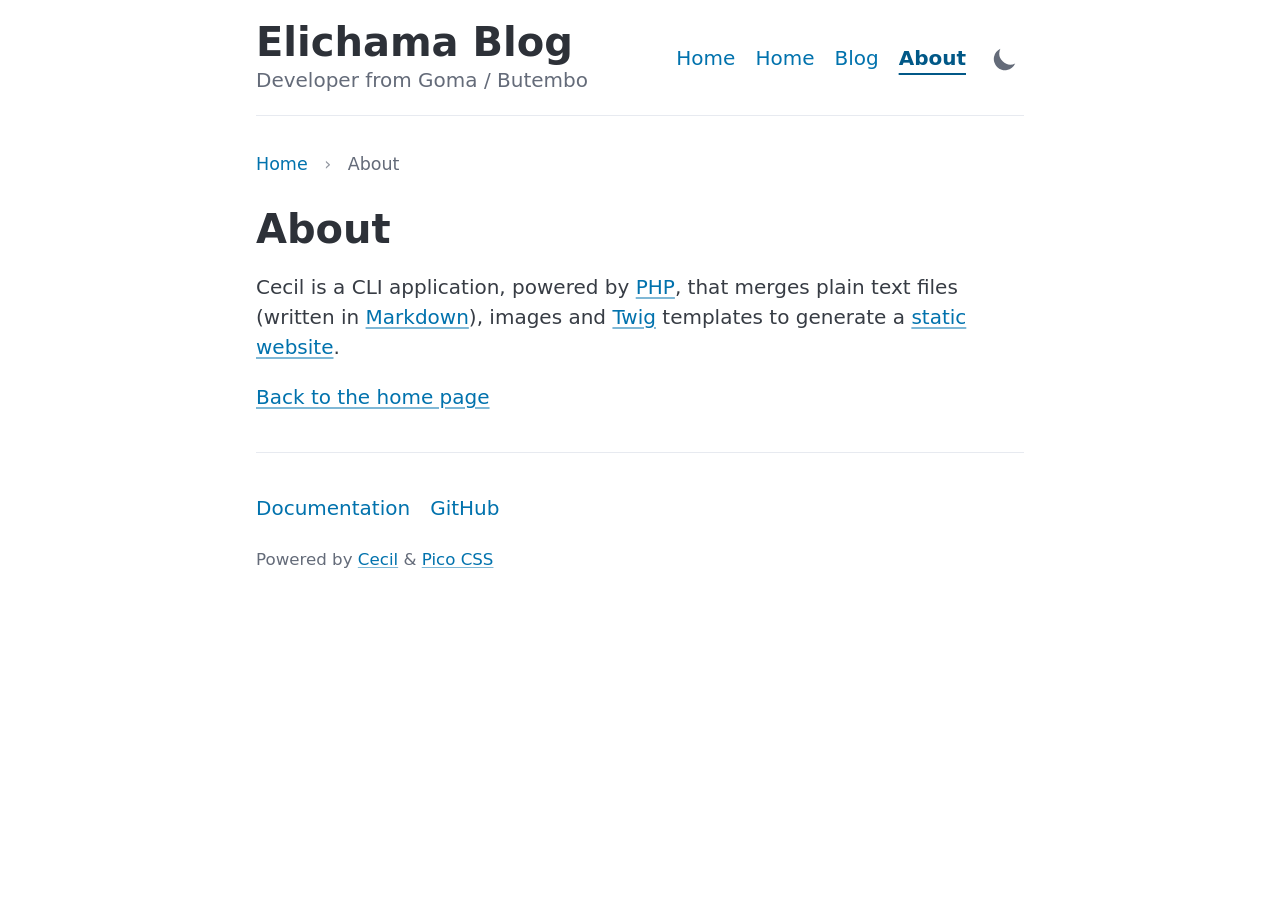
==== commit 4c8960e7: "deploy: 510f0dbf32cad44e3a69eb2bbc34f21eb1d82481" ====
--- a/about/index.html
+++ b/about/index.html
@@ -5,31 +5,29 @@
     <meta name="viewport" content="width=device-width, initial-scale=1.0">
     <title>About &middot; Elichama Blog</title>
     <meta name="description" content="About this website and Cecil, the static site generator used to build it.">
-    <meta name="author" content="Elichama">
     <meta name="robots" content="index,follow">
-    <link rel="icon" sizes="228x228" href="/elichama-blog/thumbnails/228x/favicon.7ff4b89eec6dad139a7d2d6561543285.png" type="image/png">
-    <link rel="icon" sizes="192x192" href="/elichama-blog/thumbnails/192x/favicon.7ff4b89eec6dad139a7d2d6561543285.png" type="image/png">
-    <link rel="icon" sizes="128x128" href="/elichama-blog/thumbnails/128x/favicon.7ff4b89eec6dad139a7d2d6561543285.png" type="image/png">
-    <link rel="icon" sizes="96x96" href="/elichama-blog/thumbnails/96x/favicon.7ff4b89eec6dad139a7d2d6561543285.png" type="image/png">
-    <link rel="icon" sizes="76x76" href="/elichama-blog/thumbnails/76x/favicon.7ff4b89eec6dad139a7d2d6561543285.png" type="image/png">
-    <link rel="icon" sizes="57x57" href="/elichama-blog/thumbnails/57x/favicon.7ff4b89eec6dad139a7d2d6561543285.png" type="image/png">
-    <link rel="icon" sizes="32x32" href="/elichama-blog/thumbnails/32x/favicon.7ff4b89eec6dad139a7d2d6561543285.png" type="image/png">
-    <link rel="shortcut icon" sizes="196x196" href="/elichama-blog/thumbnails/196x/favicon.7ff4b89eec6dad139a7d2d6561543285.png" type="image/png">
-    <link rel="shortcut icon" sizes="128x128" href="/elichama-blog/thumbnails/128x/favicon.7ff4b89eec6dad139a7d2d6561543285.png" type="image/png">
-    <link rel="apple-touch-icon" sizes="180x180" href="/elichama-blog/thumbnails/180x/favicon.7ff4b89eec6dad139a7d2d6561543285.png" type="image/png">
-    <link rel="apple-touch-icon" sizes="152x152" href="/elichama-blog/thumbnails/152x/favicon.7ff4b89eec6dad139a7d2d6561543285.png" type="image/png">
-    <link rel="apple-touch-icon" sizes="120x120" href="/elichama-blog/thumbnails/120x/favicon.7ff4b89eec6dad139a7d2d6561543285.png" type="image/png">
-    <link rel="icon" href="/elichama-blog/favicon.ico">
-    <link rel="icon" href="/elichama-blog/favicon.77ee8da3f7c525c2bef9c663e65358a5.ico" type="image/x-icon">
-    <link rel="icon" href="/elichama-blog/favicon.77ee8da3f7c525c2bef9c663e65358a5.ico" type="image/vnd.microsoft.icon">
-    <link rel="shortcut icon" href="/elichama-blog/favicon.77ee8da3f7c525c2bef9c663e65358a5.ico" type="image/x-icon">
-    <link rel="canonical" type="text/html" title="About" href="https://elichama.github.io/elichama-blog/about/">
+    <link rel="icon" sizes="228x228" href="/Elichama-blog/thumbnails/228x/favicon.7ff4b89eec6dad139a7d2d6561543285.png" type="image/png">
+    <link rel="icon" sizes="192x192" href="/Elichama-blog/thumbnails/192x/favicon.7ff4b89eec6dad139a7d2d6561543285.png" type="image/png">
+    <link rel="icon" sizes="128x128" href="/Elichama-blog/thumbnails/128x/favicon.7ff4b89eec6dad139a7d2d6561543285.png" type="image/png">
+    <link rel="icon" sizes="96x96" href="/Elichama-blog/thumbnails/96x/favicon.7ff4b89eec6dad139a7d2d6561543285.png" type="image/png">
+    <link rel="icon" sizes="76x76" href="/Elichama-blog/thumbnails/76x/favicon.7ff4b89eec6dad139a7d2d6561543285.png" type="image/png">
+    <link rel="icon" sizes="57x57" href="/Elichama-blog/thumbnails/57x/favicon.7ff4b89eec6dad139a7d2d6561543285.png" type="image/png">
+    <link rel="icon" sizes="32x32" href="/Elichama-blog/thumbnails/32x/favicon.7ff4b89eec6dad139a7d2d6561543285.png" type="image/png">
+    <link rel="shortcut icon" sizes="196x196" href="/Elichama-blog/thumbnails/196x/favicon.7ff4b89eec6dad139a7d2d6561543285.png" type="image/png">
+    <link rel="shortcut icon" sizes="128x128" href="/Elichama-blog/thumbnails/128x/favicon.7ff4b89eec6dad139a7d2d6561543285.png" type="image/png">
+    <link rel="apple-touch-icon" sizes="180x180" href="/Elichama-blog/thumbnails/180x/favicon.7ff4b89eec6dad139a7d2d6561543285.png" type="image/png">
+    <link rel="apple-touch-icon" sizes="152x152" href="/Elichama-blog/thumbnails/152x/favicon.7ff4b89eec6dad139a7d2d6561543285.png" type="image/png">
+    <link rel="apple-touch-icon" sizes="120x120" href="/Elichama-blog/thumbnails/120x/favicon.7ff4b89eec6dad139a7d2d6561543285.png" type="image/png">
+    <link rel="icon" href="/Elichama-blog/favicon.ico">
+    <link rel="icon" href="/Elichama-blog/favicon.77ee8da3f7c525c2bef9c663e65358a5.ico" type="image/x-icon">
+    <link rel="icon" href="/Elichama-blog/favicon.77ee8da3f7c525c2bef9c663e65358a5.ico" type="image/vnd.microsoft.icon">
+    <link rel="shortcut icon" href="/Elichama-blog/favicon.77ee8da3f7c525c2bef9c663e65358a5.ico" type="image/x-icon">
+    <link rel="canonical" type="text/html" title="About" href="https://elichama.github.io/Elichama-blog/about/">
     <meta property="og:locale" content="en_US">
     <meta property="og:site_name" content="Elichama Blog">
     <meta property="og:title" content="About">
     <meta property="og:description" content="About this website and Cecil, the static site generator used to build it.">
-    <meta property="og:url" content="https://elichama.github.io/elichama-blog/about/">
-    <meta property="og:author" content="Elichama">
+    <meta property="og:url" content="https://elichama.github.io/Elichama-blog/about/">
     <meta property="og:type" content="website">
     <meta name="twitter:title" content="About">
     <meta name="twitter:description" content="About this website and Cecil, the static site generator used to build it.">
@@ -2837,21 +2835,22 @@
       }
       .note-steps-list > .note-step:not(:last-child)::after {
         content: "";position:absolute;top:2.3rem;bottom:.4rem;left:calc(.95rem - 1px);width:2px;background:var(--pico-muted-border-color)}.note-step>h4:first-child{margin-bottom:.5rem;line-height:1.9rem}.note-accordion-item{margin:0;padding:.5rem 0;border-bottom:1px solid var(--pico-muted-border-color)}.note-accordion-item>summary{font-weight:600}.note-accordion-content{padding-top:.5rem}.note-cards-list{display:grid;grid-template-columns:repeat(auto-fill,minmax(14rem,1fr));gap:var(--pico-spacing);margin:0;padding:0}.note-card{margin:0;padding:var(--pico-spacing);border:1px solid var(--pico-muted-border-color);border-radius:var(--pico-border-radius);list-style:none}.note-card-title{margin-bottom:.25rem;font-weight:600}.note-card-content>:last-child{margin-bottom:0}#theme-toggle{--pico-background-color:transparent;--pico-border-color:transparent;--pico-color:var(--pico-muted-color);margin:0;padding:.25rem;border:none;outline:none}#theme-toggle:focus-visible{outline:2px solid var(--pico-primary-focus);box-shadow:none}:root{--cecil-hl-base:#383a42;--cecil-hl-comment:#a0a1a7;--cecil-hl-keyword:#a626a4;--cecil-hl-red:#e45649;--cecil-hl-cyan:#0184bb;--cecil-hl-green:#50a14f;--cecil-hl-orange:#986801;--cecil-hl-blue:#4078f2;--cecil-hl-yellow:#c18401}@media only screen and (prefers-color-scheme:dark){:root:not([data-theme=light]){--cecil-hl-base:#abb2bf;--cecil-hl-comment:#5c6370;--cecil-hl-keyword:#c678dd;--cecil-hl-red:#e06c75;--cecil-hl-cyan:#56b6c2;--cecil-hl-green:#98c379;--cecil-hl-orange:#d19a66;--cecil-hl-blue:#61aeee;--cecil-hl-yellow:#e6c07b}}[data-theme=dark]{--cecil-hl-base:#abb2bf;--cecil-hl-comment:#5c6370;--cecil-hl-keyword:#c678dd;--cecil-hl-red:#e06c75;--cecil-hl-cyan:#56b6c2;--cecil-hl-green:#98c379;--cecil-hl-orange:#d19a66;--cecil-hl-blue:#61aeee;--cecil-hl-yellow:#e6c07b}.hljs{color:var(--cecil-hl-base)}.hljs-comment,.hljs-quote{color:var(--cecil-hl-comment);font-style:italic}.hljs-doctag,.hljs-keyword,.hljs-formula{color:var(--cecil-hl-keyword)}.hljs-section,.hljs-name,.hljs-selector-tag,.hljs-deletion,.hljs-subst{color:var(--cecil-hl-red)}.hljs-literal{color:var(--cecil-hl-cyan)}.hljs-string,.hljs-regexp,.hljs-addition,.hljs-attribute,.hljs-meta .hljs-string{color:var(--cecil-hl-green)}.hljs-attr,.hljs-variable,.hljs-template-variable,.hljs-type,.hljs-selector-class,.hljs-selector-attr,.hljs-selector-pseudo,.hljs-number{color:var(--cecil-hl-orange)}.hljs-symbol,.hljs-bullet,.hljs-link,.hljs-meta,.hljs-selector-id,.hljs-title{color:var(--cecil-hl-blue)}.hljs-built_in,.hljs-title.class_,.hljs-class .hljs-title{color:var(--cecil-hl-yellow)}.hljs-emphasis{font-style:italic}.hljs-strong{font-weight:700}.hljs-link{text-decoration:underline}</style>
-    <link rel="stylesheet" href="/elichama-blog/css/style.6c11298d9f4a0021e36174de41319370.css">
+    <link rel="stylesheet" href="/Elichama-blog/css/style.6c11298d9f4a0021e36174de41319370.css">
     <meta name="generator" content="Cecil 9.28.0">
   </head>
   <body>
     <a class="skip-link" href="#main">Skip to content</a>
     <header>
       <hgroup>
-        <div class="site-title"><a href="/elichama-blog/">Elichama Blog</a></div>
+        <div class="site-title"><a href="/Elichama-blog/">Elichama Blog</a></div>
         <p>Developer from Goma / Butembo</p>
       </hgroup>
       <nav>
         <ul>
-          <li><a href="/elichama-blog/" data-weight="0">Home</a></li>
-          <li><a href="/elichama-blog/blog/" data-weight="2">Blog</a></li>
-          <li><a href="/elichama-blog/about/" data-weight="3" aria-current="page">About</a></li>
+          <li><a href="/Elichama-blog/" data-weight="0">Home</a></li>
+          <li><a href="/Elichama-blog/" data-weight="1">Home</a></li>
+          <li><a href="/Elichama-blog/blog/" data-weight="2">Blog</a></li>
+          <li><a href="/Elichama-blog/about/" data-weight="3" aria-current="page">About</a></li>
         </ul>
       </nav>
       <div class="site-tools">
@@ -2870,13 +2869,13 @@
     <main id="main">
 <nav aria-label="breadcrumb">
   <ul>
-    <li><a href="/elichama-blog/">Home</a></li>
-    <li><a href="/elichama-blog/about/" aria-current="page">About</a></li>
+    <li><a href="/Elichama-blog/">Home</a></li>
+    <li><a href="/Elichama-blog/about/" aria-current="page">About</a></li>
   </ul>
 </nav>
 <h1>About</h1>
 <p>Cecil is a CLI application, powered by <a href="https://www.php.net/" rel="noopener noreferrer">PHP</a>, that merges plain text files (written in <a href="https://daringfireball.net/projects/markdown/" rel="noopener noreferrer">Markdown</a>), images and <a href="https://twig.symfony.com/" rel="noopener noreferrer">Twig</a> templates to generate a <a href="https://en.wikipedia.org/wiki/Static_web_page" rel="noopener noreferrer">static website</a>.</p>
-<p><a href="/elichama-blog/">Back to the home page</a></p>
+<p><a href="/Elichama-blog/">Back to the home page</a></p>
     </main>
     <footer>
       <nav class="footer-links">
